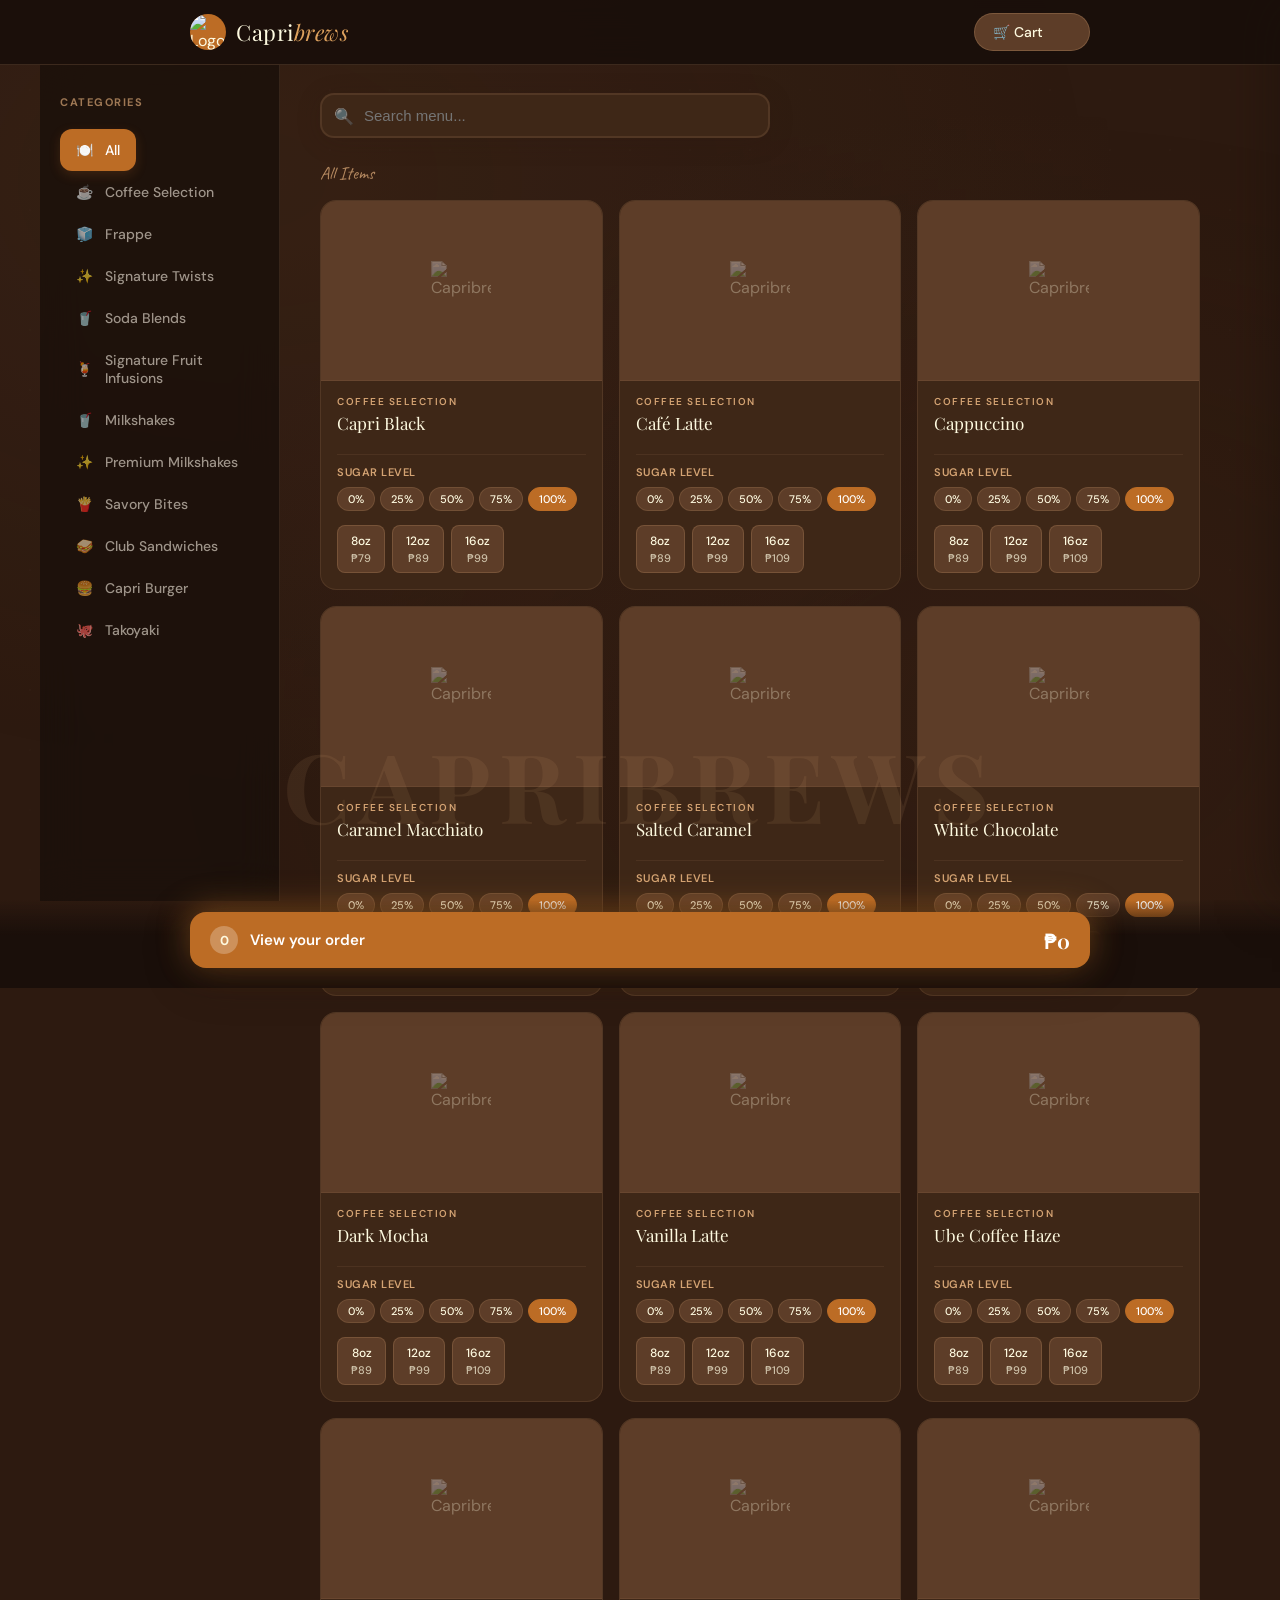
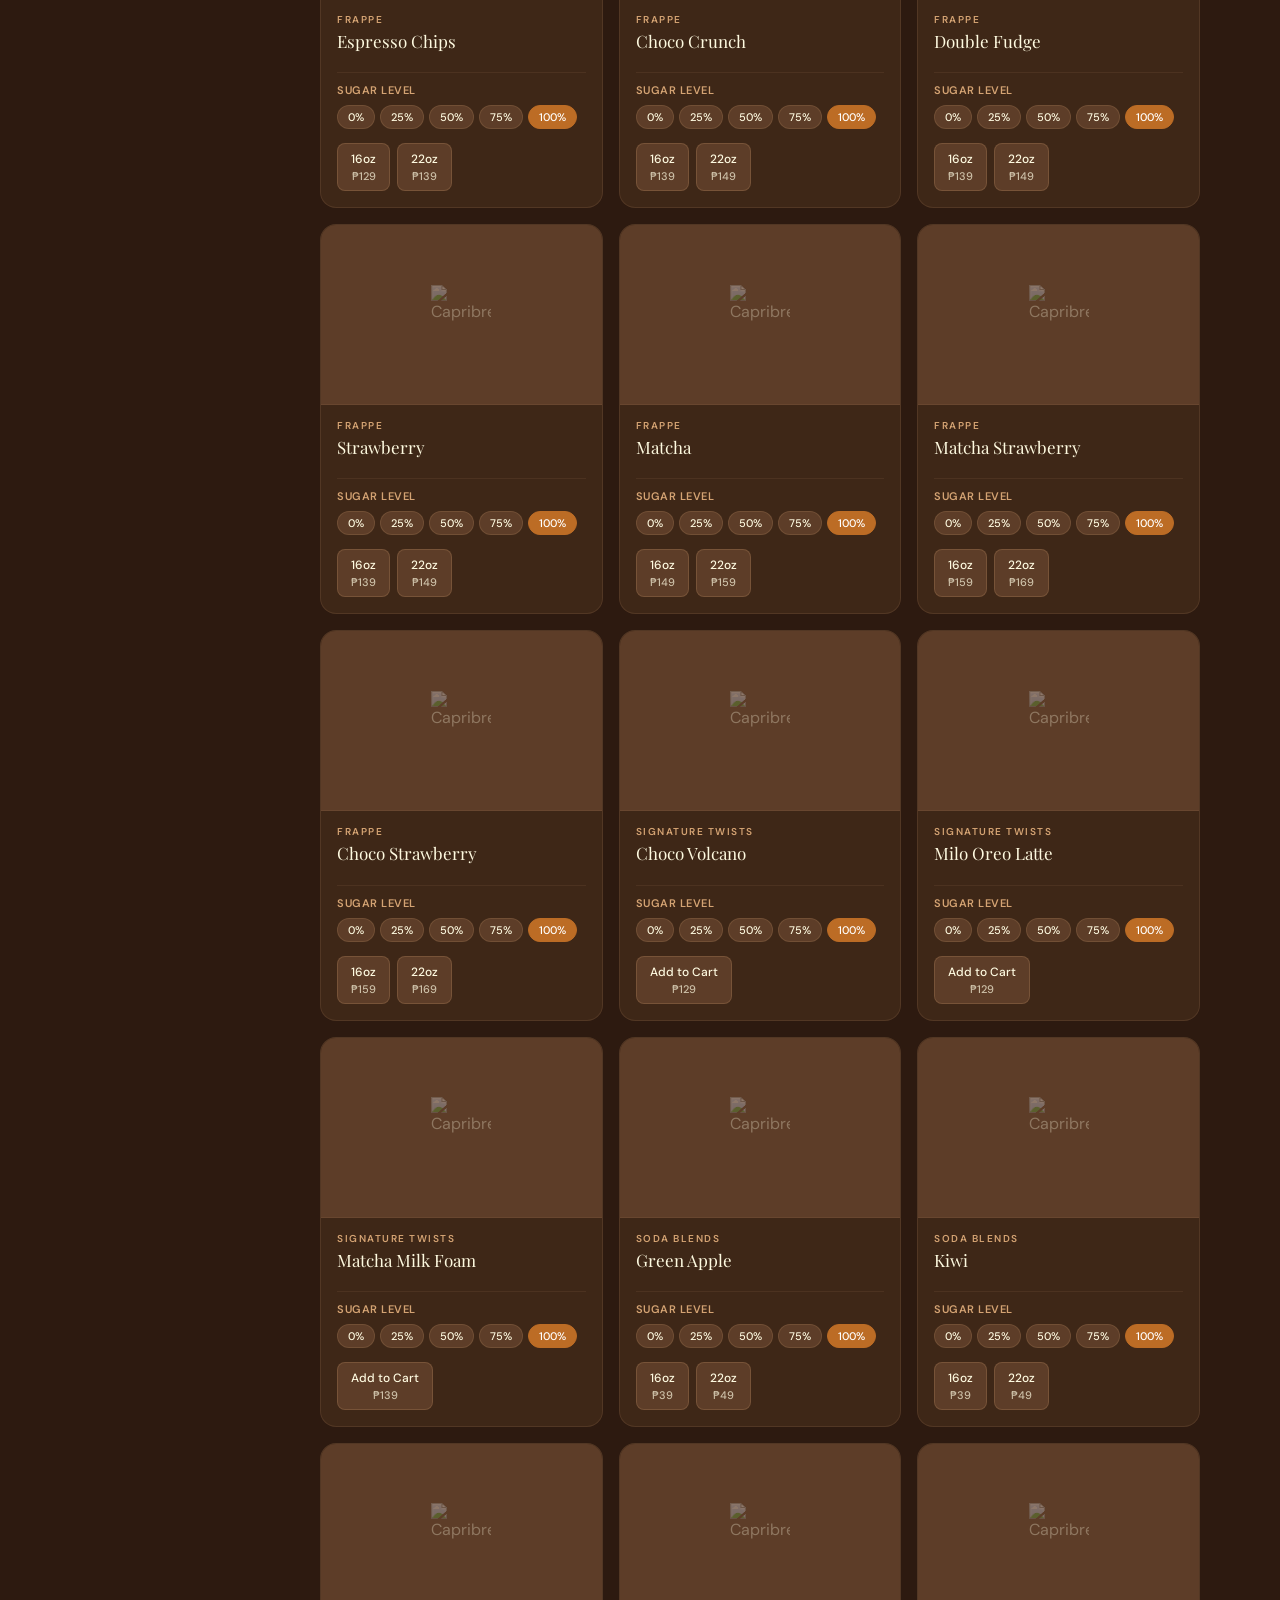
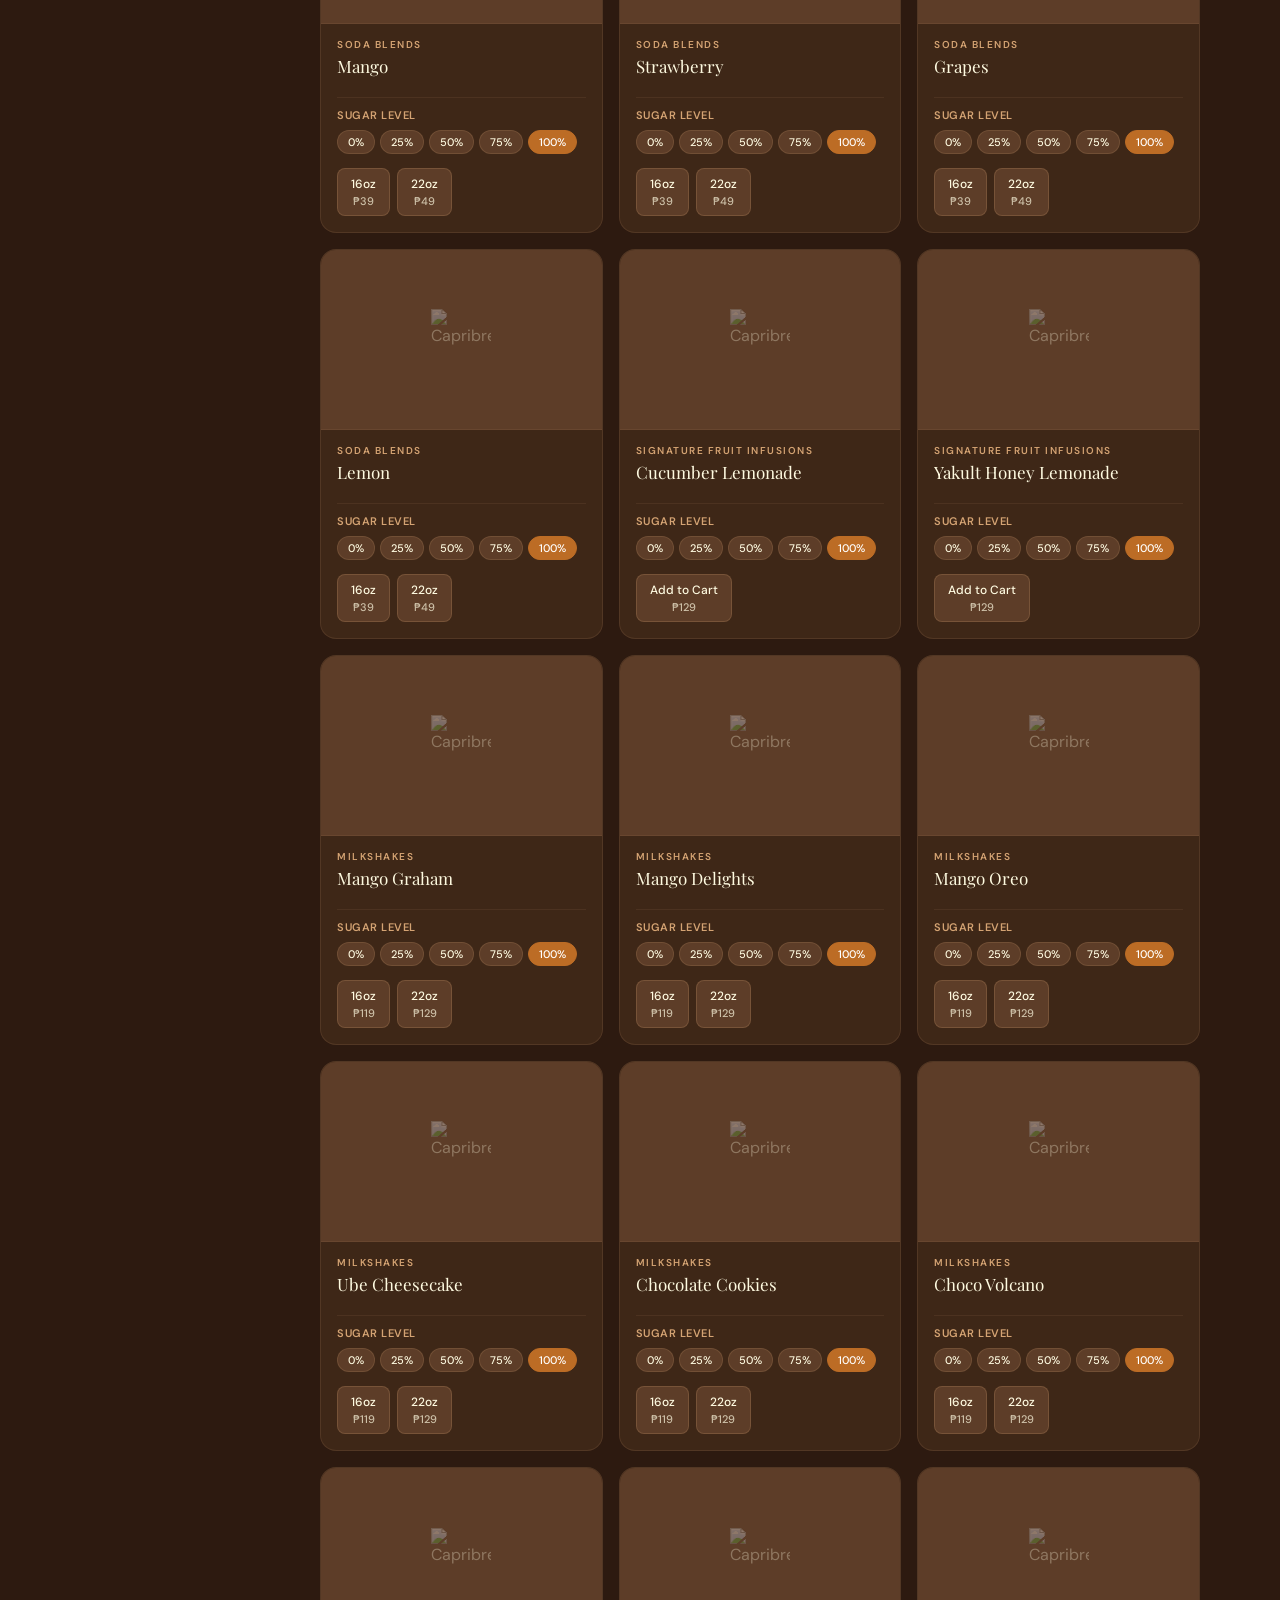
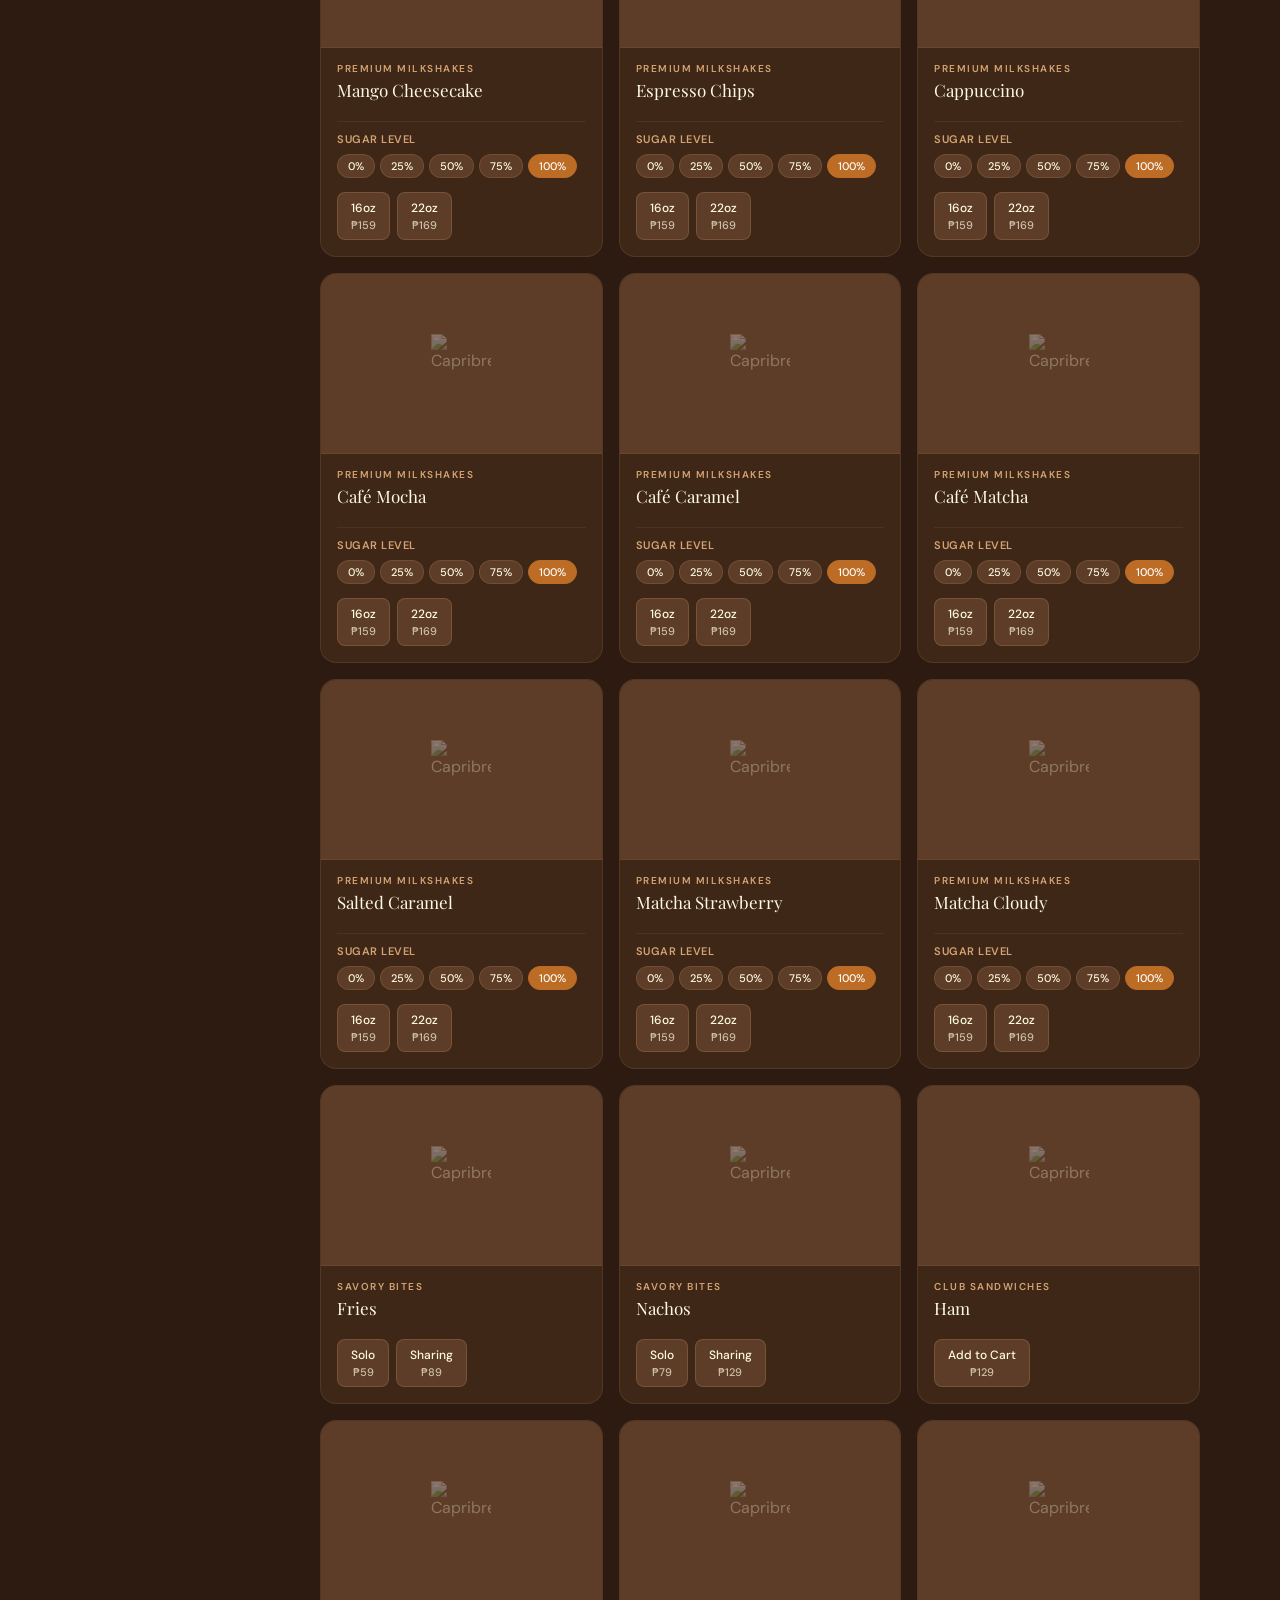
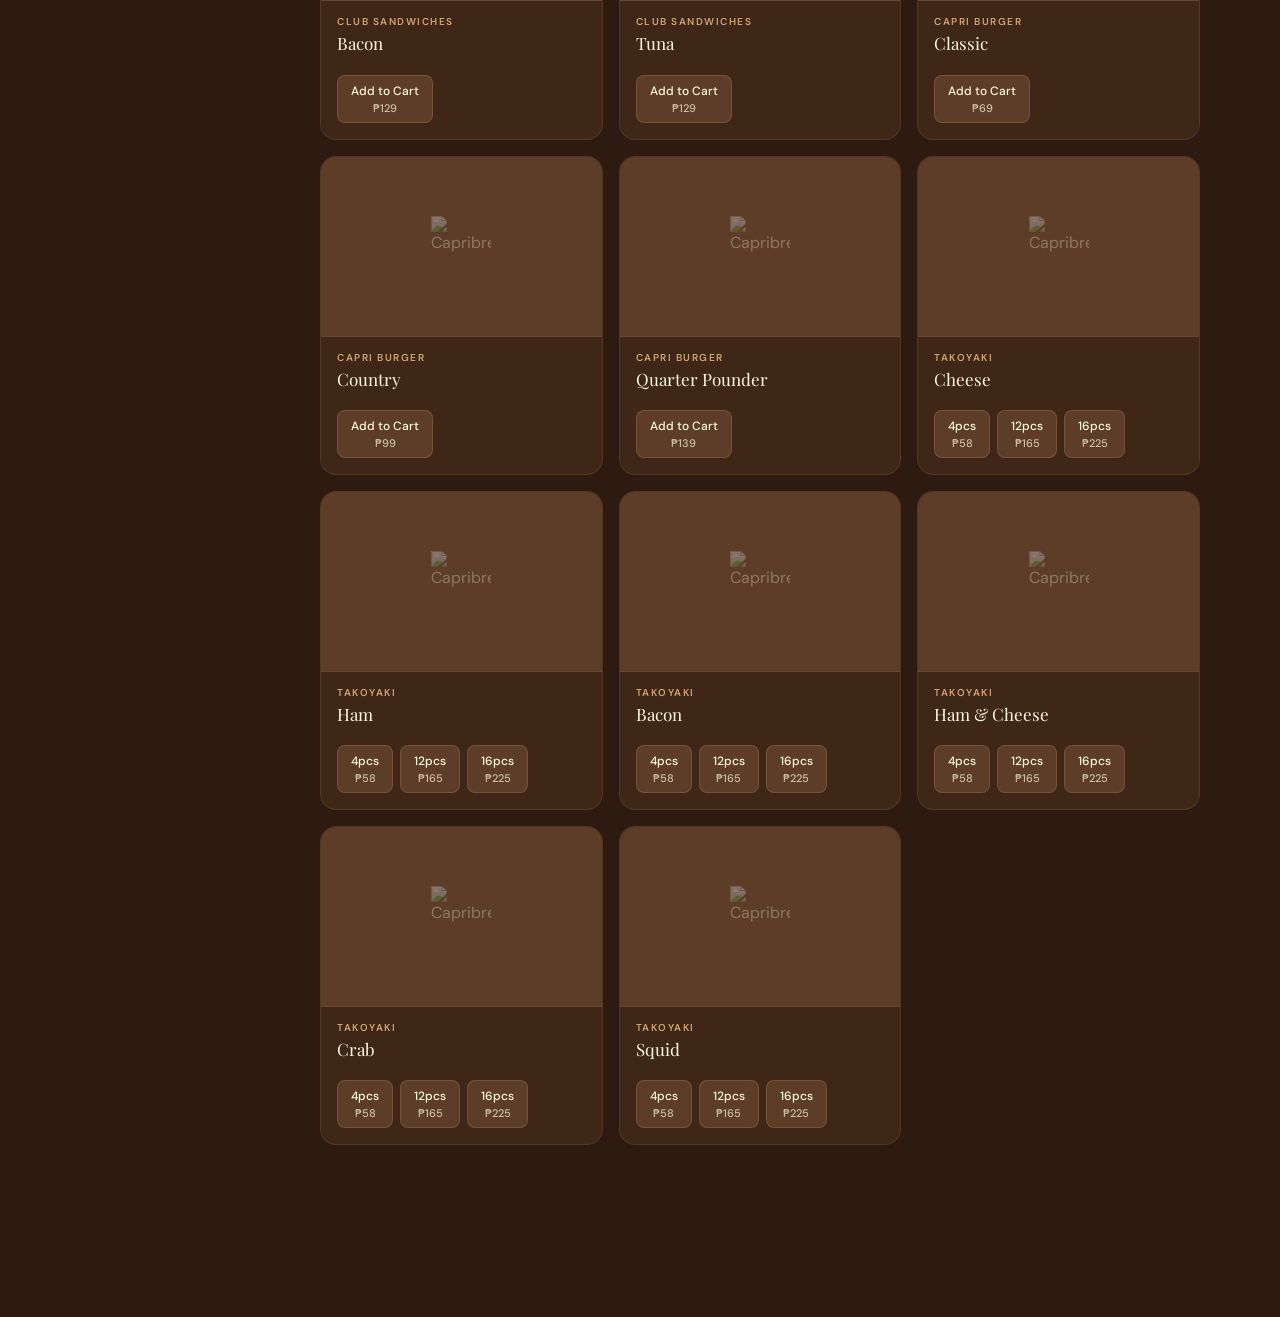
==== index.html @ da1a5a02 "Add files via upload" ====
<!DOCTYPE html>
<html lang="en">
<head>
<meta charset="UTF-8">
<meta name="viewport" content="width=device-width, initial-scale=1.0">
<title>Capribrews — Order Online</title>
<link rel="preconnect" href="https://fonts.googleapis.com">
<link rel="preconnect" href="https://fonts.gstatic.com" crossorigin>
<link href="https://fonts.googleapis.com/css2?family=Playfair+Display:ital,wght@0,700;1,400&family=DM+Sans:wght@300;400;500;600&family=Caveat:wght@600&display=swap" rel="stylesheet">
<style>
  :root {
    --espresso: #2d1a10; /* Lighter than original #1a0f0a */
    --dark-roast: #3e2717; /* Lighter than original #2d1a10 */
    --medium-roast: #5d3d28; /* Lighter than original #4a2c1a */
    --caramel: #a67b5b; /* Lighter than original #8b5e3c */
    --latte: #d4a373; /* Lighter than original #c4956a */
    --cream: #fefae0; /* Lighter than original #f5ede0 */
    --milk-foam: #fffdf5;
    --warm-white: #fffcf9;
    --accent: #bc6c25;
    --accent-light: #dda15e;
    --green: #606c38;
    --red: #bc4749;
    --shadow: 0 4px 24px rgba(45,26,16,0.2);
    --shadow-lg: 0 8px 48px rgba(45,26,16,0.3);
    --radius: 16px;
    --radius-sm: 8px;
  }

  * { margin: 0; padding: 0; box-sizing: border-box; }

  body {
    font-family: 'DM Sans', sans-serif;
    background: var(--espresso);
    color: var(--cream);
    min-height: 100vh;
    overflow-x: hidden;
  }

  /* ── Background texture ── */
  body::before {
    content: '';
    position: fixed;
    inset: 0;
    background:
      radial-gradient(ellipse at 20% 20%, rgba(139,94,60,0.12) 0%, transparent 60%),
      radial-gradient(ellipse at 80% 80%, rgba(74,44,26,0.2) 0%, transparent 60%),
      url('https://raw.githubusercontent.com/Dative04/CAPRIBREWS-MENU/main/logo.png') center/60% no-repeat,
      url("data:image/svg+xml,%3Csvg width='60' height='60' viewBox='0 0 60 60' xmlns='http://www.w3.org/2000/svg'%3E%3Cg fill='none' fill-rule='evenodd'%3E%3Cg fill='%23ffffff' fill-opacity='0.015'%3E%3Ccircle cx='30' cy='30' r='1'/%3E%3C/g%3E%3C/g%3E%3C/svg%3E");
    opacity: 0.8;
    pointer-events: none;
    z-index: 0;
  }

  body::after {
    content: 'CAPRIBREWS';
    position: fixed;
    top: 80%;
    left: 50%;
    transform: translateX(-50%);
    font-family: 'Playfair Display', serif;
    font-size: 6rem;
    font-weight: 700;
    color: var(--latte);
    opacity: 0.1;
    letter-spacing: 0.5rem;
    pointer-events: none;
    z-index: 0;
    white-space: nowrap;
  }

  /* Responsive Backdrop for Mobile */
  @media (max-width: 600px) {
    body::before {
      background-size: 100% auto, 60px 60px; /* Make logo smaller on mobile */
      background-position: center 30%, center;
    }
    body::after {
      font-size: 3rem;
      top: 90%;
    }
  }

  /* ── Header ── */
  .site-header {
    position: sticky;
    top: 0;
    z-index: 100;
    background: rgba(26,15,10,0.92);
    backdrop-filter: blur(20px);
    border-bottom: 1px solid rgba(196,149,106,0.2);
    padding: 0 20px;
  }

  .header-inner {
    max-width: 900px;
    margin: 0 auto;
    height: 64px;
    display: flex;
    align-items: center;
    justify-content: space-between;
  }

  .logo {
    display: flex;
    align-items: center;
    gap: 10px;
  }

  .logo-img {
     width: 36px;
     height: 36px;
     object-fit: contain;
     flex-shrink: 0;
     background: var(--accent); /* Fallback */
     border-radius: 50%;
   }

  .logo-text {
    font-family: 'Playfair Display', serif;
    font-size: 22px;
    color: var(--cream);
    letter-spacing: 0.5px;
  }

  .logo-text span {
    font-style: italic;
    color: var(--accent-light);
  }

  .header-cart-btn {
    position: relative;
    z-index: 110;
    background: var(--medium-roast);
    border: 1px solid rgba(196,149,106,0.3);
    color: var(--cream);
    border-radius: 24px;
    padding: 8px 18px;
    font-family: 'DM Sans', sans-serif;
    font-size: 14px;
    font-weight: 500;
    cursor: pointer;
    display: flex;
    align-items: center;
    gap: 8px;
    transition: all 0.2s;
    user-select: none;
    pointer-events: auto;
  }

  .header-cart-btn:hover { background: var(--caramel); }

  .cart-badge {
    background: var(--accent);
    color: white;
    font-size: 11px;
    font-weight: 700;
    width: 20px;
    height: 20px;
    border-radius: 50%;
    display: flex;
    align-items: center;
    justify-content: center;
    opacity: 0;
    transform: scale(0);
    transition: all 0.2s cubic-bezier(0.34, 1.56, 0.64, 1);
  }

  .cart-badge.visible { opacity: 1; transform: scale(1); }

  /* ── Custom Scrollbar ── */
  ::-webkit-scrollbar {
    width: 6px;
    height: 6px;
  }
  ::-webkit-scrollbar-track {
    background: transparent;
  }
  ::-webkit-scrollbar-thumb {
    background: var(--medium-roast);
    border-radius: 10px;
  }
  ::-webkit-scrollbar-thumb:hover {
    background: var(--caramel);
  }
  /* For Firefox */
  * {
    scrollbar-width: thin;
    scrollbar-color: var(--medium-roast) transparent;
  }

  /* Hide default scrollbars in PC mode for specific elements */
  @media (min-width: 851px) {
    .sidebar, .drawer-items, .modal-box {
      scrollbar-width: none; /* Firefox */
      -ms-overflow-style: none; /* IE/Edge */
    }
    .sidebar::-webkit-scrollbar, 
    .drawer-items::-webkit-scrollbar, 
    .modal-box::-webkit-scrollbar {
      display: none; /* Chrome/Safari/Webkit */
    }
  }

  /* ── Sidebar & Layout ── */
  .layout-wrapper {
    display: flex;
    max-width: 1200px;
    margin: 0 auto;
    position: relative;
  }

  .sidebar-overlay {
    position: fixed;
    inset: 0;
    background: rgba(26,15,10,0.4);
    backdrop-filter: none; /* Removed blur to prevent whole screen blurring */
    z-index: 240;
    opacity: 0;
    visibility: hidden;
    transition: all 0.3s ease;
    pointer-events: none; /* Default to no interaction */
  }

  .sidebar-overlay.open {
    opacity: 1;
    visibility: visible;
    pointer-events: auto; /* Allow clicking to close when open */
  }

  .sidebar {
    width: 240px;
    position: sticky;
    top: 64px;
    height: calc(100vh - 64px);
    background: rgba(26,15,10,0.8);
    backdrop-filter: blur(20px);
    border-right: 1px solid rgba(196,149,106,0.15);
    padding: 30px 20px;
    display: flex;
    flex-direction: column;
    gap: 8px;
    overflow-y: auto;
    flex-shrink: 0;
  }

  .sidebar::-webkit-scrollbar { display: none; } /* Hide sidebar scrollbar */
  .sidebar { -ms-overflow-style: none; scrollbar-width: none; }

  .sidebar-label {
    font-size: 11px;
    font-weight: 700;
    text-transform: uppercase;
    color: var(--latte);
    letter-spacing: 1.5px;
    margin-bottom: 12px;
    opacity: 0.7;
  }

  .sidebar-tab {
    background: transparent;
    border: none;
    color: rgba(245,237,224,0.6);
    border-radius: 12px;
    padding: 12px 16px;
    font-family: inherit;
    font-size: 14px;
    font-weight: 500;
    cursor: pointer;
    text-align: left;
    transition: all 0.2s;
    display: flex;
    align-items: center;
    gap: 12px;
  }

  .sidebar-tab:hover {
    background: rgba(196,149,106,0.1);
    color: var(--cream);
  }

  .sidebar-tab.active {
    background: var(--accent);
    color: white;
    box-shadow: 0 4px 12px rgba(188, 108, 37, 0.2);
  }

  .main-content {
    flex: 1;
    padding: 28px 40px 140px;
    min-width: 0;
  }

  /* ── Search Bar ── */
  .search-section {
    margin-bottom: 24px;
    width: 100%;
    max-width: 450px;
    position: relative;
  }

  .search-container {
    position: relative;
    width: 100%;
    display: flex;
    align-items: center;
  }

  .search-input {
    width: 100%;
    background: var(--dark-roast);
    border: 2px solid rgba(196,149,106,0.15);
    border-radius: 14px;
    padding: 12px 16px 12px 42px;
    color: var(--cream);
    font-size: 15px;
    outline: none;
    transition: all 0.3s cubic-bezier(0.4, 0, 0.2, 1);
    box-shadow: var(--shadow);
  }

  .search-input:focus {
    border-color: var(--accent);
    background: var(--medium-roast);
    box-shadow: 0 0 0 4px rgba(188, 108, 37, 0.1), var(--shadow-lg);
    transform: translateY(-1px);
  }

  .search-icon {
    position: absolute;
    left: 14px;
    top: 50%;
    transform: translateY(-50%);
    font-size: 16px;
    opacity: 0.6;
    color: var(--latte);
    transition: all 0.3s;
  }

  .search-input:focus + .search-icon {
    color: var(--accent);
    opacity: 1;
  }

  /* Mobile Adjustments for Sidebar */
  @media (max-width: 850px) {
    .sidebar {
      position: fixed;
      left: -240px;
      z-index: 250;
      transition: left 0.3s ease;
      background: var(--dark-roast);
    }
    .sidebar.open {
      left: 0;
    }
    .main-content {
      padding: 20px;
    }
    .mobile-menu-toggle {
      display: flex !important;
    }
    .layout-wrapper {
        display: block;
    }
  }

  .mobile-menu-toggle {
    display: none;
    align-items: center;
    gap: 8px;
    background: var(--accent);
    border: none;
    color: white;
    padding: 6px 12px;
    border-radius: 20px;
    font-size: 12px;
    font-weight: 600;
    cursor: pointer;
    margin-bottom: 16px;
  }

  /* Hide old category bar */
  .category-bar { display: none !important; }

  .section-label {
    font-family: 'Caveat', cursive;
    font-size: 18px;
    color: var(--latte);
    margin-bottom: 16px;
    opacity: 0.8;
  }

  /* ── Menu grid ── */
  .menu-grid {
    display: grid;
    grid-template-columns: repeat(auto-fill, minmax(260px, 1fr));
    gap: 16px;
    margin-bottom: 32px;
  }

  .menu-card {
    background: var(--dark-roast);
    border: 1px solid rgba(196,149,106,0.15);
    border-radius: var(--radius);
    overflow: hidden;
    transition: transform 0.2s, box-shadow 0.2s, border-color 0.2s;
    animation: fadeUp 0.4s ease both;
    display: flex;
    flex-direction: column;
  }

  .item-image-container {
    width: 100%;
    height: 180px;
    overflow: hidden;
    background-color: var(--medium-roast);
    position: relative;
    display: flex;
    align-items: center;
    justify-content: center;
    border-bottom: 1px solid rgba(196,149,106,0.1);
  }

  .item-image-container img {
    width: 100%;
    height: 100%;
    object-fit: cover;
    transition: transform 0.3s ease;
  }

  .item-image-container .placeholder-logo {
    width: 60px;
    height: 60px;
    object-fit: contain;
    opacity: 0.3;
  }

  .menu-card:hover {
    transform: translateY(-4px);
    box-shadow: var(--shadow-lg);
    border-color: rgba(196,149,106,0.3);
  }

  .menu-card:hover .item-image-container img {
    transform: scale(1.05);
  }

  @keyframes fadeUp {
    from { opacity: 0; transform: translateY(16px); }
    to { opacity: 1; transform: translateY(0); }
  }

  .card-img {
    width: 100%;
    height: 100%;
    object-fit: cover;
    display: block;
    transition: transform 0.3s ease;
  }

  .card-body {
    padding: 14px 16px 16px;
    flex: 1;
    display: flex;
    flex-direction: column;
  }

  .card-cat {
    font-size: 10px;
    font-weight: 600;
    letter-spacing: 1.5px;
    text-transform: uppercase;
    color: var(--latte);
    margin-bottom: 4px;
  }

  .card-name {
    font-family: 'Playfair Display', serif;
    font-size: 17px;
    color: var(--cream);
    margin-bottom: 6px;
    line-height: 1.3;
  }

  .card-desc {
    font-size: 13px;
    color: rgba(245,237,224,0.55);
    line-height: 1.5;
    margin-bottom: 14px;
    flex: 1;
  }

  /* ── Sugar Selector ── */
  .sugar-selector {
    margin-bottom: 14px;
    padding-top: 10px;
    border-top: 1px solid rgba(196,149,106,0.1);
  }

  .sugar-label {
    font-size: 11px;
    font-weight: 600;
    color: var(--latte);
    text-transform: uppercase;
    margin-bottom: 8px;
    letter-spacing: 0.5px;
  }

  .sugar-options {
    display: flex;
    gap: 5px;
    flex-wrap: wrap;
  }

  .sugar-pill {
    background: var(--medium-roast);
    border: 1px solid rgba(196,149,106,0.2);
    color: var(--cream);
    border-radius: 15px;
    padding: 4px 10px;
    font-size: 11px;
    font-weight: 500;
    cursor: pointer;
    transition: all 0.2s;
    user-select: none;
  }

  .sugar-pill:hover {
    border-color: var(--accent);
  }

  .sugar-pill.active {
    background: var(--accent);
    border-color: var(--accent);
    color: white;
  }

  /* Size buttons */
  .size-btns {
    display: flex;
    flex-wrap: wrap;
    gap: 7px;
  }

  .size-btn {
    position: relative;
    z-index: 2;
    background: var(--medium-roast);
    border: 1px solid rgba(196,149,106,0.25);
    color: var(--cream);
    border-radius: 8px;
    padding: 7px 13px;
    font-family: 'DM Sans', sans-serif;
    font-size: 12px;
    font-weight: 500;
    cursor: pointer;
    transition: all 0.15s;
    white-space: nowrap;
    user-select: none;
    pointer-events: auto;
  }

  .size-btn:hover {
    background: var(--accent);
    border-color: var(--accent);
    transform: scale(1.04);
  }

  .size-btn.added {
    background: var(--green);
    border-color: var(--green);
  }

  .size-price {
    display: block;
    font-size: 11px;
    opacity: 0.7;
    margin-top: 2px;
  }

  /* ── Sticky bottom bar ── */
  .sticky-bar {
    position: fixed;
    bottom: 0;
    left: 0;
    right: 0;
    z-index: 200;
    padding: 12px 20px 20px;
    background: linear-gradient(to top, rgba(26,15,10,1) 60%, transparent);
    pointer-events: none;
    transform: translateY(100%);
    transition: transform 0.35s cubic-bezier(0.34, 1.56, 0.64, 1);
  }

  .sticky-bar.visible { transform: translateY(0); }

  .sticky-bar-inner {
    max-width: 900px;
    margin: 0 auto;
    background: var(--accent);
    border-radius: 16px;
    padding: 14px 20px;
    display: flex;
    align-items: center;
    justify-content: space-between;
    box-shadow: 0 -4px 32px rgba(212,130,42,0.4), var(--shadow-lg);
    cursor: pointer;
    transition: background 0.2s;
    pointer-events: auto;
    user-select: none;
  }

  .sticky-bar-inner:hover { background: var(--accent-light); }

  .sticky-left { display: flex; align-items: center; gap: 12px; }

  .sticky-count {
    background: rgba(255,255,255,0.25);
    width: 28px;
    height: 28px;
    border-radius: 50%;
    display: flex;
    align-items: center;
    justify-content: center;
    font-weight: 700;
    font-size: 13px;
  }

  .sticky-label { font-weight: 600; font-size: 15px; color: white; }

  .sticky-total {
    font-family: 'Playfair Display', serif;
    font-size: 20px;
    color: white;
    font-weight: 700;
  }

  /* ── Cart drawer ── */
  .drawer-overlay {
    position: fixed;
    top: 0;
    left: 0;
    right: 0;
    bottom: 0;
    background: rgba(26,15,10,0.7);
    backdrop-filter: blur(4px);
    z-index: 300;
    opacity: 0;
    visibility: hidden;
    pointer-events: none;
    transition: all 0.3s;
  }

  .drawer-overlay.open { 
    opacity: 1; 
    visibility: visible; 
    pointer-events: auto; 
  }

  .cart-drawer {
    position: fixed;
    right: 0;
    top: 0;
    bottom: 0;
    width: min(420px, 100vw);
    background: var(--dark-roast);
    z-index: 1000;
    transform: translateX(100%);
    transition: transform 0.35s cubic-bezier(0.4, 0, 0.2, 1);
    display: flex;
    flex-direction: column;
    box-shadow: -8px 0 48px rgba(26,15,10,0.5);
    height: 100vh;
    height: 100dvh;
    pointer-events: auto;
  }

  .cart-drawer.open { transform: translateX(0); }

  .drawer-header {
    padding: 20px 24px 16px;
    border-bottom: 1px solid rgba(196,149,106,0.2);
    display: flex;
    align-items: center;
    justify-content: space-between;
    flex-shrink: 0;
    background: var(--dark-roast);
    position: relative;
    z-index: 10;
  }

  .drawer-title {
    font-family: 'Playfair Display', serif;
    font-size: 22px;
    color: var(--cream);
  }

  .drawer-close {
    background: var(--medium-roast);
    border: none;
    color: var(--cream);
    width: 36px;
    height: 36px;
    border-radius: 50%;
    cursor: pointer;
    font-size: 20px;
    display: flex;
    align-items: center;
    justify-content: center;
    transition: background 0.2s;
    z-index: 11;
  }

  .drawer-close:hover { background: var(--caramel); }

  .drawer-items {
    flex: 1;
    overflow-y: auto;
    padding: 16px 24px;
    scrollbar-width: thin;
    scrollbar-color: var(--medium-roast) transparent;
    -webkit-overflow-scrolling: touch;
    min-height: 0;
    background: var(--dark-roast);
    position: relative;
    z-index: 1;
  }

  .cart-item-row {
    display: flex;
    align-items: center;
    gap: 12px;
    padding: 12px 0;
    border-bottom: 1px solid rgba(196,149,106,0.1);
    animation: slideIn 0.2s ease;
    position: relative;
    z-index: 2;
  }

  @keyframes slideIn {
    from { opacity: 0; transform: translateX(12px); }
    to { opacity: 1; transform: translateX(0); }
  }

  .cart-item-emoji {
    width: 40px;
    height: 40px;
    background: var(--medium-roast);
    border-radius: 10px;
    display: flex;
    align-items: center;
    justify-content: center;
    font-size: 18px;
    flex-shrink: 0;
  }

  .cart-item-info { flex: 1; min-width: 0; }

  .cart-item-name {
    font-weight: 500;
    font-size: 14px;
    color: var(--cream);
    white-space: nowrap;
    overflow: hidden;
    text-overflow: ellipsis;
  }

  .cart-item-size { font-size: 12px; color: var(--latte); margin-top: 2px; }

  .cart-item-price {
    font-family: 'Playfair Display', serif;
    font-size: 16px;
    color: var(--accent-light);
    flex-shrink: 0;
    margin-right: 10px;
  }

  /* Quantity controls */
  .qty-controls {
    display: flex;
    align-items: center;
    gap: 8px;
    background: var(--medium-roast);
    padding: 4px;
    border-radius: 8px;
    border: 1px solid rgba(196,149,106,0.2);
    position: relative;
    z-index: 3;
  }

  .qty-btn {
    width: 32px;
    height: 32px;
    border-radius: 8px;
    border: none;
    background: var(--dark-roast);
    color: var(--cream);
    display: flex;
    align-items: center;
    justify-content: center;
    font-size: 20px;
    font-weight: 700;
    cursor: pointer;
    transition: all 0.2s;
    -webkit-tap-highlight-color: transparent;
    position: relative;
    z-index: 10;
    user-select: none;
    pointer-events: auto;
  }

  .qty-btn:hover { background: var(--caramel); }
  .qty-btn:active { transform: scale(0.9); }

  .qty-num {
    font-size: 14px;
    font-weight: 600;
    min-width: 20px;
    text-align: center;
    color: var(--cream);
  }

  .cart-remove {
    background: none;
    border: none;
    color: rgba(245,237,224,0.3);
    cursor: pointer;
    font-size: 24px;
    padding: 10px;
    transition: all 0.2s;
    flex-shrink: 0;
    -webkit-tap-highlight-color: transparent;
    position: relative;
    z-index: 10;
    user-select: none;
    pointer-events: auto;
  }

  .cart-remove:hover { color: #ff6b6b; transform: scale(1.1); }

  .empty-cart {
    text-align: center;
    padding: 60px 20px;
    color: rgba(245,237,224,0.3);
  }

  .empty-cart-icon { font-size: 48px; margin-bottom: 12px; }

  /* Ensure footer doesn't overlap on small screens */
  .drawer-footer {
    padding: 16px 24px 24px;
    border-top: 1px solid rgba(196,149,106,0.2);
    flex-shrink: 0;
    background: var(--dark-roast);
    position: relative;
    z-index: 20;
  }

  .total-row {
    display: flex;
    justify-content: space-between;
    align-items: baseline;
    margin-bottom: 16px;
  }

  .total-label {
    font-size: 13px;
    color: var(--latte);
    text-transform: uppercase;
    letter-spacing: 1px;
  }

  .total-amount {
    font-family: 'Playfair Display', serif;
    font-size: 28px;
    color: var(--cream);
  }

  .order-type-toggle {
    display: grid;
    grid-template-columns: 1fr 1fr;
    gap: 8px;
    margin-bottom: 14px;
  }

  .type-btn {
    background: var(--medium-roast);
    border: 2px solid rgba(196,149,106,0.1);
    color: rgba(245,237,224,0.6);
    border-radius: 10px;
    padding: 14px 10px;
    font-family: 'DM Sans', sans-serif;
    font-size: 13px;
    font-weight: 600;
    cursor: pointer;
    text-align: center;
    transition: all 0.2s;
    -webkit-tap-highlight-color: transparent;
    position: relative;
    z-index: 30;
    user-select: none;
    pointer-events: auto;
  }

  .type-btn:hover {
    background: var(--caramel);
    color: var(--cream);
  }

  .type-btn:active { transform: scale(0.96); }

  .type-btn.active {
    border-color: var(--accent);
    color: var(--cream);
    background: rgba(212,130,42,0.25);
    box-shadow: 0 4px 12px rgba(212,130,42,0.2);
  }

  .form-field {
    margin-bottom: 10px;
  }

  .form-field label {
    display: block;
    font-size: 11px;
    font-weight: 600;
    letter-spacing: 1px;
    text-transform: uppercase;
    color: var(--latte);
    margin-bottom: 6px;
  }

  .form-field input, .form-field textarea {
    width: 100%;
    background: var(--medium-roast);
    border: 1px solid rgba(196,149,106,0.2);
    border-radius: 10px;
    padding: 10px 14px;
    color: var(--cream);
    font-family: 'DM Sans', sans-serif;
    font-size: 14px;
    outline: none;
    transition: border-color 0.2s;
    resize: none;
  }

  .form-field input::placeholder, .form-field textarea::placeholder { color: rgba(245,237,224,0.3); }
  .form-field input:focus, .form-field textarea:focus { border-color: var(--accent); }

  .field-error {
    font-size: 12px;
    color: #e06060;
    margin-top: 4px;
    display: none;
  }

  .field-error.visible { display: block; }

  .delivery-fields { display: none; }
  .delivery-fields.visible { display: block; }

  .confirm-btn {
    width: 100%;
    background: var(--accent);
    border: none;
    color: white;
    border-radius: 12px;
    padding: 16px;
    font-family: 'DM Sans', sans-serif;
    font-size: 16px;
    font-weight: 700;
    cursor: pointer;
    transition: all 0.2s;
    margin-top: 14px;
    letter-spacing: 0.5px;
    position: relative;
    z-index: 30;
    user-select: none;
    pointer-events: auto;
  }

  .confirm-btn:hover:not(:disabled) { background: var(--accent-light); transform: translateY(-1px); }
  .confirm-btn:disabled { opacity: 0.5; cursor: not-allowed; }

  /* ── Receipt Modal ── */
  .modal-overlay {
    position: fixed;
    inset: 0;
    background: rgba(26,15,10,0.85);
    backdrop-filter: blur(8px);
    z-index: 500;
    display: flex;
    align-items: center;
    justify-content: center;
    padding: 20px;
    opacity: 0;
    pointer-events: none;
    transition: opacity 0.3s;
  }

  .modal-overlay.open { opacity: 1; pointer-events: auto; }

  .modal-box {
    background: var(--dark-roast);
    border: 1px solid rgba(196,149,106,0.25);
    border-radius: 24px;
    width: 100%;
    max-width: 440px;
    max-height: 90vh;
    overflow-y: auto;
    transform: scale(0.92) translateY(20px);
    transition: transform 0.35s cubic-bezier(0.34, 1.56, 0.64, 1);
    scrollbar-width: thin;
    scrollbar-color: var(--medium-roast) transparent;
  }

  .modal-overlay.open .modal-box { transform: scale(1) translateY(0); }

  .modal-top {
    padding: 28px 28px 0;
    text-align: center;
  }

  .modal-icon {
    font-size: 48px;
    margin-bottom: 12px;
  }

  .modal-title {
    font-family: 'Playfair Display', serif;
    font-size: 26px;
    color: var(--cream);
    margin-bottom: 6px;
  }

  .modal-subtitle {
    font-size: 14px;
    color: rgba(245,237,224,0.5);
    margin-bottom: 20px;
    line-height: 1.5;
  }

  /* Receipt look */
  .receipt-paper {
    background: var(--medium-roast);
    margin: 0 28px;
    border-radius: 12px;
    padding: 20px;
    font-size: 13px;
    border: 1px solid rgba(196,149,106,0.2);
  }

  .receipt-header {
    text-align: center;
    border-bottom: 1px dashed rgba(196,149,106,0.3);
    padding-bottom: 12px;
    margin-bottom: 12px;
  }

  .receipt-shop-name {
    font-family: 'Playfair Display', serif;
    font-size: 18px;
    color: var(--accent-light);
  }

  .receipt-meta { font-size: 11px; color: var(--latte); margin-top: 4px; }

  .receipt-row {
    display: flex;
    justify-content: space-between;
    padding: 4px 0;
    color: var(--cream);
  }

  .receipt-row.muted { color: rgba(245,237,224,0.5); font-size: 12px; }

  .receipt-divider {
    border: none;
    border-top: 1px dashed rgba(196,149,106,0.3);
    margin: 10px 0;
  }

  .receipt-total-row {
    display: flex;
    justify-content: space-between;
    font-weight: 700;
    font-size: 16px;
    color: var(--cream);
    margin-top: 8px;
  }

  .receipt-total-row span:last-child {
    font-family: 'Playfair Display', serif;
    font-size: 20px;
    color: var(--accent-light);
  }

  .modal-actions {
    padding: 20px 28px 28px;
    display: flex;
    flex-direction: column;
    gap: 10px;
  }

  .modal-btn {
    width: 100%;
    border-radius: 12px;
    padding: 13px;
    font-family: 'DM Sans', sans-serif;
    font-size: 14px;
    font-weight: 600;
    cursor: pointer;
    transition: all 0.2s;
    border: none;
  }

  .modal-btn-primary {
    background: var(--accent);
    color: white;
  }

  .modal-btn-primary:hover { background: var(--accent-light); }

  .modal-btn-secondary {
    background: var(--medium-roast);
    color: var(--cream);
    border: 1px solid rgba(196,149,106,0.3);
  }

  .modal-btn-secondary:hover { background: var(--caramel); }

  .modal-btn-ghost {
    background: transparent;
    color: rgba(245,237,224,0.5);
    border: 1px solid rgba(196,149,106,0.15);
    font-size: 13px;
  }

  .modal-btn-ghost:hover { color: var(--cream); border-color: rgba(196,149,106,0.4); }

  /* ── Print styles ── */
  /* ── No results ── */
  .no-items {
    grid-column: 1/-1;
    text-align: center;
    padding: 60px 20px;
    color: rgba(245,237,224,0.3);
  }

  /* ── Mobile adjustments ── */
  @media (max-width: 600px) {
    .menu-grid { grid-template-columns: 1fr 1fr; gap: 10px; }
    .card-body { padding: 10px 12px 12px; }
    .card-name { font-size: 14px; }
  }
</style>
</head>
<body>

<header class="site-header">
  <div class="header-inner">
    <div class="logo">
      <img src="https://raw.githubusercontent.com/Dative04/CAPRIBREWS-MENU/main/logo.png" alt="Logo" class="logo-img">
      <div class="logo-text">Capri<span>brews</span></div>
    </div>
    
    <button class="header-cart-btn" onclick="openCart()">
      🛒 Cart
      <div class="cart-badge" id="header-badge">0</div>
    </button>
  </div>
</header>

<div class="sidebar-overlay" id="sidebar-overlay" onclick="toggleSidebar()"></div>

<div class="layout-wrapper">
  <aside class="sidebar" id="sidebar">
    <div class="sidebar-label">Categories</div>
    <nav class="sidebar-nav" id="sidebar-nav">
      <!-- Categories injected here -->
    </nav>
  </aside>

  <main class="main-content">
    <button class="mobile-menu-toggle" onclick="toggleSidebar()">
      <span>☰</span> Categories
    </button>

    <div class="search-section">
       <div class="search-container">
         <input type="text" id="menu-search" class="search-input" placeholder="Search menu..." oninput="handleSearch()">
         <span class="search-icon">🔍</span>
       </div>
     </div>
    
    <div class="section-label" id="section-label">All Items</div>
    <div class="menu-grid" id="menu-grid">
      <!-- Items injected here -->
    </div>
  </main>
</div>

<div class="category-bar" style="display: none !important;">
  <div class="category-tabs" id="category-tabs">
    <!-- Tabs will be injected here -->
  </div>
</div>

<main class="main-content" style="display: none !important;">
  <div class="section-label" id="section-label-old">All Items</div>
  
  <div class="menu-grid" id="menu-grid-old">
    <!-- Items will be injected here -->
  </div>
</main>

<!-- Sticky bottom bar (mobile/desktop quick view) -->
<div class="sticky-bar" id="sticky-bar">
  <div class="sticky-bar-inner" onclick="openCart()">
    <div class="sticky-left">
      <div class="sticky-count" id="sticky-count">0</div>
      <div class="sticky-label">View your order</div>
    </div>
    <div class="sticky-total" id="sticky-total">₱0</div>
  </div>
</div>

<!-- Cart Drawer -->
<div class="drawer-overlay" id="drawer-overlay" onclick="closeCart()"></div>
<div class="cart-drawer" id="cart-drawer">
  <div class="drawer-header">
    <h2 class="drawer-title">Your Order</h2>
    <button class="drawer-close" onclick="closeCart()">×</button>
  </div>
  
  <div class="drawer-items" id="drawer-items">
    <!-- Cart items injected here -->
  </div>
  
  <div class="drawer-footer">
    <div class="total-row">
      <span class="total-label">Subtotal</span>
      <span class="total-amount" id="drawer-total">₱0</span>
    </div>

    <!-- Order type -->
    <div class="order-type-toggle">
      <button class="type-btn active" id="btn-dinein" onclick="setOrderType('dine-in')">🍽️ Dine-In</button>
      <button class="type-btn" id="btn-delivery" onclick="setOrderType('delivery')">🛵 Delivery</button>
    </div>

    <!-- Name -->
    <div class="form-field">
      <label>Your Name</label>
      <input type="text" id="customer-name" placeholder="e.g. Maria Santos" maxlength="50">
      <div class="field-error" id="name-error">Please enter your name.</div>
    </div>

    <!-- Delivery fields -->
    <div class="delivery-fields" id="delivery-fields">
      <div class="form-field">
        <label>Delivery Address / Landmark</label>
        <input type="text" id="delivery-address" placeholder="e.g. Near Jollibee, Brgy. Uno">
      </div>
      <div class="form-field">
        <label>Contact Number</label>
        <input type="tel" id="contact-number" placeholder="09XX XXX XXXX" maxlength="13">
      </div>
    </div>

    <button class="confirm-btn" onclick="handleCheckout()">Confirm Order →</button>
  </div>
</div>

<!-- Receipt / Confirmation Modal -->
<!-- Confirmation Modal -->
<div class="modal-overlay" id="confirmation-modal">
  <div class="modal-box">
    <div class="modal-top">
      <div class="modal-icon">❓</div>
      <div class="modal-title">Confirm Your Order</div>
      <div class="modal-subtitle">Please review your order details before we finalize it.</div>
    </div>

    <div class="receipt-paper" id="confirmation-details"></div>

    <div class="modal-actions">
      <button class="modal-btn modal-btn-primary" id="confirm-final-btn">
        ✅ Yes, Place Order
      </button>
      <button class="modal-btn modal-btn-ghost" onclick="closeConfirmation()">
        ❌ Cancel
      </button>
    </div>
  </div>
</div>

<div class="modal-overlay" id="receipt-modal">
  <div class="modal-box">
    <div class="modal-top">
      <div class="modal-icon" id="modal-icon">🎉</div>
      <div class="modal-title" id="modal-title">Order Confirmed!</div>
      <div class="modal-subtitle" id="modal-subtitle">Here's your receipt.</div>
    </div>

    <div class="receipt-paper" id="receipt-paper"></div>

    <div class="modal-actions" id="modal-actions"></div>
  </div>
</div>

<script src="https://cdn.jsdelivr.net/npm/@supabase/supabase-js@2"></script>
<script src="supabase-config.js"></script>

<script>
document.addEventListener('DOMContentLoaded', () => {
// ── Data ──────────────────────────────────────────────────────────────────────
const initialMenuData = [
  // Coffee Selection (8oz / 12oz / 16oz)
  { name: "Capri Black", category: "Coffee Selection", prices: { "8oz": 79, "12oz": 89, "16oz": 99 }, available: true, sort_order: 1 },
  { name: "Café Latte", category: "Coffee Selection", prices: { "8oz": 89, "12oz": 99, "16oz": 109 }, available: true, sort_order: 2 },
  { name: "Cappuccino", category: "Coffee Selection", prices: { "8oz": 89, "12oz": 99, "16oz": 109 }, available: true, sort_order: 3 },
  { name: "Caramel Macchiato", category: "Coffee Selection", prices: { "8oz": 89, "12oz": 99, "16oz": 109 }, available: true, sort_order: 4 },
  { name: "Salted Caramel", category: "Coffee Selection", prices: { "8oz": 89, "12oz": 99, "16oz": 109 }, available: true, sort_order: 5 },
  { name: "White Chocolate", category: "Coffee Selection", prices: { "8oz": 89, "12oz": 99, "16oz": 109 }, available: true, sort_order: 6 },
  { name: "Dark Mocha", category: "Coffee Selection", prices: { "8oz": 89, "12oz": 99, "16oz": 109 }, available: true, sort_order: 7 },
  { name: "Vanilla Latte", category: "Coffee Selection", prices: { "8oz": 89, "12oz": 99, "16oz": 109 }, available: true, sort_order: 8 },
  { name: "Ube Coffee Haze", category: "Coffee Selection", prices: { "8oz": 89, "12oz": 99, "16oz": 109 }, available: true, sort_order: 9 },

  // Frappe (16oz / 22oz)
  { name: "Espresso Chips", category: "Frappe", prices: { "16oz": 129, "22oz": 139 }, available: true, sort_order: 10 },
  { name: "Choco Crunch", category: "Frappe", prices: { "16oz": 139, "22oz": 149 }, available: true, sort_order: 11 },
  { name: "Double Fudge", category: "Frappe", prices: { "16oz": 139, "22oz": 149 }, available: true, sort_order: 12 },
  { name: "Strawberry", category: "Frappe", prices: { "16oz": 139, "22oz": 149 }, available: true, sort_order: 13 },
  { name: "Matcha", category: "Frappe", prices: { "16oz": 149, "22oz": 159 }, available: true, sort_order: 14 },
  { name: "Matcha Strawberry", category: "Frappe", prices: { "16oz": 159, "22oz": 169 }, available: true, sort_order: 15 },
  { name: "Choco Strawberry", category: "Frappe", prices: { "16oz": 159, "22oz": 169 }, available: true, sort_order: 16 },

  // Signature Twists (Single price)
  { name: "Choco Volcano", category: "Signature Twists", price: 129, available: true, sort_order: 17 },
  { name: "Milo Oreo Latte", category: "Signature Twists", price: 129, available: true, sort_order: 18 },
  { name: "Matcha Milk Foam", category: "Signature Twists", price: 139, available: true, sort_order: 19 },

  // Soda Blends (16oz / 22oz)
  { name: "Green Apple", category: "Soda Blends", prices: { "16oz": 39, "22oz": 49 }, available: true, sort_order: 20 },
  { name: "Kiwi", category: "Soda Blends", prices: { "16oz": 39, "22oz": 49 }, available: true, sort_order: 21 },
  { name: "Mango", category: "Soda Blends", prices: { "16oz": 39, "22oz": 49 }, available: true, sort_order: 22 },
  { name: "Strawberry", category: "Soda Blends", prices: { "16oz": 39, "22oz": 49 }, available: true, sort_order: 23 },
  { name: "Grapes", category: "Soda Blends", prices: { "16oz": 39, "22oz": 49 }, available: true, sort_order: 24 },
  { name: "Lemon", category: "Soda Blends", prices: { "16oz": 39, "22oz": 49 }, available: true, sort_order: 25 },

  // Signature Fruit Infusions (Single price)
  { name: "Cucumber Lemonade", category: "Signature Fruit Infusions", price: 129, available: true, sort_order: 26 },
  { name: "Yakult Honey Lemonade", category: "Signature Fruit Infusions", price: 129, available: true, sort_order: 27 },

  // Milkshakes (16oz / 22oz)
  { name: "Mango Graham", category: "Milkshakes", prices: { "16oz": 119, "22oz": 129 }, available: true, sort_order: 28 },
  { name: "Mango Delights", category: "Milkshakes", prices: { "16oz": 119, "22oz": 129 }, available: true, sort_order: 29 },
  { name: "Mango Oreo", category: "Milkshakes", prices: { "16oz": 119, "22oz": 129 }, available: true, sort_order: 30 },
  { name: "Ube Cheesecake", category: "Milkshakes", prices: { "16oz": 119, "22oz": 129 }, available: true, sort_order: 31 },
  { name: "Chocolate Cookies", category: "Milkshakes", prices: { "16oz": 119, "22oz": 129 }, available: true, sort_order: 32 },
  { name: "Choco Volcano", category: "Milkshakes", prices: { "16oz": 119, "22oz": 129 }, available: true, sort_order: 33 },

  // Premium Milkshakes (16oz / 22oz)
  { name: "Mango Cheesecake", category: "Premium Milkshakes", prices: { "16oz": 159, "22oz": 169 }, available: true, sort_order: 34 },
  { name: "Espresso Chips", category: "Premium Milkshakes", prices: { "16oz": 159, "22oz": 169 }, available: true, sort_order: 35 },
  { name: "Cappuccino", category: "Premium Milkshakes", prices: { "16oz": 159, "22oz": 169 }, available: true, sort_order: 36 },
  { name: "Café Mocha", category: "Premium Milkshakes", prices: { "16oz": 159, "22oz": 169 }, available: true, sort_order: 37 },
  { name: "Café Caramel", category: "Premium Milkshakes", prices: { "16oz": 159, "22oz": 169 }, available: true, sort_order: 38 },
  { name: "Café Matcha", category: "Premium Milkshakes", prices: { "16oz": 159, "22oz": 169 }, available: true, sort_order: 39 },
  { name: "Salted Caramel", category: "Premium Milkshakes", prices: { "16oz": 159, "22oz": 169 }, available: true, sort_order: 40 },
  { name: "Matcha Strawberry", category: "Premium Milkshakes", prices: { "16oz": 159, "22oz": 169 }, available: true, sort_order: 41 },
  { name: "Matcha Cloudy", category: "Premium Milkshakes", prices: { "16oz": 159, "22oz": 169 }, available: true, sort_order: 42 },

  // Savory Bites (Solo / Sharing)
  { name: "Fries", category: "Savory Bites", prices: { "Solo": 59, "Sharing": 89 }, available: true, sort_order: 43 },
  { name: "Nachos", category: "Savory Bites", prices: { "Solo": 79, "Sharing": 129 }, available: true, sort_order: 44 },

  // Club Sandwiches
  { name: "Ham", category: "Club Sandwiches", price: 129, available: true, sort_order: 45 },
  { name: "Bacon", category: "Club Sandwiches", price: 129, available: true, sort_order: 46 },
  { name: "Tuna", category: "Club Sandwiches", price: 129, available: true, sort_order: 47 },

  // Capri Burger
  { name: "Classic", category: "Capri Burger", price: 69, available: true, sort_order: 48 },
  { name: "Country", category: "Capri Burger", price: 99, available: true, sort_order: 49 },
  { name: "Quarter Pounder", category: "Capri Burger", price: 139, available: true, sort_order: 50 },

  // Takoyaki (4pcs / 12pcs / 16pcs)
  { name: "Cheese", category: "Takoyaki", prices: { "4pcs": 58, "12pcs": 165, "16pcs": 225 }, available: true, sort_order: 51 },
  { name: "Ham", category: "Takoyaki", prices: { "4pcs": 58, "12pcs": 165, "16pcs": 225 }, available: true, sort_order: 52 },
  { name: "Bacon", category: "Takoyaki", prices: { "4pcs": 58, "12pcs": 165, "16pcs": 225 }, available: true, sort_order: 53 },
  { name: "Ham & Cheese", category: "Takoyaki", prices: { "4pcs": 58, "12pcs": 165, "16pcs": 225 }, available: true, sort_order: 54 },
  { name: "Crab", category: "Takoyaki", prices: { "4pcs": 58, "12pcs": 165, "16pcs": 225 }, available: true, sort_order: 55 },
  { name: "Squid", category: "Takoyaki", prices: { "4pcs": 58, "12pcs": 165, "16pcs": 225 }, available: true, sort_order: 56 }
];

const CATEGORY_EMOJIS = {
  "coffee selection": "☕",
  "frappe": "🧊",
  "signature twists": "✨",
  "soda blends": "🥤",
  "signature fruit infusions": "🍹",
  "milkshakes": "🥤",
  "premium milkshakes": "✨",
  "savory bites": "🍟",
  "club sandwiches": "🥪",
  "capri burger": "🍔",
  "takoyaki": "🐙"
};

const ITEM_EMOJIS = {
  "Coffee Selection": "☕",
  "Frappe": "🧊",
  "Signature Twists": "✨",
  "Soda Blends": "🥤",
  "Signature Fruit Infusions": "🍹",
  "Milkshakes": "🥤",
  "Premium Milkshakes": "✨",
  "Savory Bites": "🍟",
  "Club Sandwiches": "🥪",
  "Capri Burger": "🍔",
  "Takoyaki": "🐙"
};

// ── State ─────────────────────────────────────────────────────────────────────
let cart = [];
let currentCategory = 'All';
let searchTerm = '';
let orderType = 'dine-in';
let menuItems = []; // This will hold the live data from Supabase

// ── Init ──────────────────────────────────────────────────────────────────────
async function init() {
  await fetchMenu();
  buildCategoryTabs();
  renderMenu();
}

async function fetchMenu() {
  try {
    const { data, error } = await window.supabaseClient
      .from('menu')
      .select('*')
      .order('sort_order', { ascending: true });

    if (error) throw error;
    
    if (data && data.length > 0) {
      menuItems = data;
    } else {
      // Fallback to initial data if DB is empty
      menuItems = initialMenuData;
    }
  } catch (err) {
    console.error('Fetch menu error:', err);
    menuItems = initialMenuData;
  }
}

function buildCategoryTabs() {
  const cats = ['All', ...new Set(menuItems.map(i => i.category))];
  const container = document.getElementById('sidebar-nav');
  if (!container) return;
  
  container.innerHTML = cats.map(cat => {
    const emoji = cat === 'All' ? '🍽️' : (CATEGORY_EMOJIS[cat.toLowerCase()] || '•');
    const activeClass = cat === currentCategory ? 'active' : '';
    return `<button class="sidebar-tab ${activeClass}" onclick="filterCategory('${cat}')">
      <span>${emoji}</span> ${cat}
    </button>`;
  }).join('');
}

window.filterCategory = function(cat) {
  currentCategory = cat;
  
  // Update active state in sidebar
  document.querySelectorAll('.sidebar-tab').forEach(tab => {
    tab.classList.toggle('active', tab.textContent.includes(cat));
  });

  const label = document.getElementById('section-label');
  if (label) label.textContent = cat === 'All' ? 'All Items' : cat;
  
  // Close sidebar on mobile after selection
  if (window.innerWidth <= 850) {
    const sidebar = document.getElementById('sidebar');
    const overlay = document.getElementById('sidebar-overlay');
    if (sidebar) sidebar.classList.remove('open');
    if (overlay) overlay.classList.remove('open');
    document.body.style.overflow = '';
  }
  
  renderMenu();
}

window.toggleSidebar = function() {
    const sidebar = document.getElementById('sidebar');
    const overlay = document.getElementById('sidebar-overlay');
    
    // Toggle sidebar
    if (sidebar) sidebar.classList.toggle('open');
    if (overlay) overlay.classList.toggle('open');

    // Prevent scrolling on body when sidebar is open on mobile
    if (window.innerWidth <= 850) {
      document.body.style.overflow = sidebar.classList.contains('open') ? 'hidden' : '';
    }
  }

window.handleSearch = function() {
  searchTerm = document.getElementById('menu-search').value.toLowerCase();
  renderMenu();
}

function renderMenu() {
  const grid = document.getElementById('menu-grid');
  const cat = currentCategory;
  
  const filteredItems = menuItems.filter(item => {
    const matchesCategory = cat === 'All' || item.category === cat;
    const matchesSearch = item.name.toLowerCase().includes(searchTerm) || 
                          (item.description && item.description.toLowerCase().includes(searchTerm));
    return item.available && matchesCategory && matchesSearch;
  });

  if (!filteredItems.length) {
    grid.innerHTML = '<div class="no-items"><div style="font-size:36px;margin-bottom:12px">☕</div><div>Nothing here yet. Try a different search!</div></div>';
    return;
  }

  grid.innerHTML = filteredItems.map((item, idx) => {
    const emoji = ITEM_EMOJIS[item.category] || '☕';
    
    // Determine if item is a beverage for sugar selector
    const beverageCategories = ['Coffee Selection', 'Frappe', 'Signature Twists', 'Soda Blends', 'Signature Fruit Infusions', 'Milkshakes', 'Premium Milkshakes'];
    const isBeverage = beverageCategories.includes(item.category);

    const sugarHTML = isBeverage ? `
      <div class="sugar-selector" id="sugar-selector-${item.id}">
        <div class="sugar-label">Sugar Level</div>
        <div class="sugar-options">
          <div class="sugar-pill" onclick="setSugarLevel(${item.id}, '0%')">0%</div>
          <div class="sugar-pill" onclick="setSugarLevel(${item.id}, '25%')">25%</div>
          <div class="sugar-pill" onclick="setSugarLevel(${item.id}, '50%')">50%</div>
          <div class="sugar-pill" onclick="setSugarLevel(${item.id}, '75%')">75%</div>
          <div class="sugar-pill active" onclick="setSugarLevel(${item.id}, '100%')">100%</div>
        </div>
        <input type="hidden" id="sugar-val-${item.id}" value="100%">
      </div>
    ` : '';

    const pricingHTML = item.prices
      ? Object.entries(item.prices).map(([size, price]) =>
          `<button class="size-btn" onclick="addToCart(event,${JSON.stringify(item).replace(/'/g,"&#39;").replace(/"/g,"&quot;")},'${size}',${price})">
            ${size}<span class="size-price">₱${price}</span>
          </button>`
        ).join('')
      : `<button class="size-btn" onclick="addToCart(event,${JSON.stringify(item).replace(/'/g,"&#39;").replace(/"/g,"&quot;")},'Standard',${item.price})">
          Add to Cart<span class="size-price">₱${item.price}</span>
        </button>`;

    const imgHtml = item.image_url 
      ? `<img src="${item.image_url}" class="card-img" alt="${item.name}" loading="lazy">` 
      : `<img src="https://raw.githubusercontent.com/Dative04/CAPRIBREWS-MENU/main/logo.png" class="placeholder-logo" alt="Capribrews">`;

    return `
      <div class="menu-card" style="animation-delay:${idx * 0.04}s">
        <div class="item-image-container">
          ${imgHtml}
        </div>
        <div class="card-body">
          <div class="card-cat">${item.category}</div>
          <div class="card-name">${item.name}</div>
          <div class="card-desc">${item.description || ''}</div>
          ${sugarHTML}
          <div class="size-btns">${pricingHTML}</div>
        </div>
      </div>`;
  }).join('');
}

window.setSugarLevel = function(itemId, level) {
  const container = document.getElementById(`sugar-selector-${itemId}`);
  if (!container) return;
  
  // Update UI
  container.querySelectorAll('.sugar-pill').forEach(p => {
    p.classList.toggle('active', p.textContent === level);
  });
  
  // Update hidden input
  document.getElementById(`sugar-val-${itemId}`).value = level;
}

// ── Cart ──────────────────────────────────────────────────────────────────────
window.addToCart = function(event, item, size, price) {
  const sugarInput = document.getElementById(`sugar-val-${item.id}`);
  const sugarLevel = sugarInput ? sugarInput.value : null;

  const existing = cart.find(i => i.name === item.name && i.selectedSize === size && i.sugarLevel === sugarLevel);
  if (existing) {
    existing.quantity++;
  } else {
    cart.push({ 
      ...item, 
      selectedSize: size, 
      selectedPrice: price, 
      sugarLevel: sugarLevel,
      quantity: 1,
      id: Math.floor(Date.now() + Math.random() * 1000) 
    });
  }
  updateCartUI();

  const btn = event.currentTarget;
  const orig = btn.innerHTML;
  btn.classList.add('added');
  btn.innerHTML = `✓ Added<span class="size-price">₱${price}</span>`;
  setTimeout(() => { btn.classList.remove('added'); btn.innerHTML = orig; }, 1400);
}

window.updateQuantity = function(uid, delta) {
  const item = cart.find(i => i.id === uid);
  if (item) {
    item.quantity += delta;
    if (item.quantity <= 0) {
      cart = cart.filter(i => i.id !== uid);
    }
    updateCartUI();
  }
}

window.removeFromCart = function(uid) {
  cart = cart.filter(i => i.id !== uid);
  updateCartUI();
}

function updateCartUI() {
  const count = cart.reduce((s, i) => s + i.quantity, 0);
  const total = cart.reduce((s, i) => s + (i.selectedPrice * i.quantity), 0);

  // Header badge
  const badge = document.getElementById('header-badge');
  badge.textContent = count;
  badge.classList.toggle('visible', count > 0);

  // Sticky bar
  const bar = document.getElementById('sticky-bar');
  bar.classList.toggle('visible', count > 0);
  document.getElementById('sticky-count').textContent = count;
  document.getElementById('sticky-total').textContent = `₱${total.toFixed(0)}`;

  // Drawer total
  document.getElementById('drawer-total').textContent = `₱${total.toFixed(0)}`;

  // Drawer items
  const container = document.getElementById('drawer-items');
  if (!count) {
    container.innerHTML = `<div class="empty-cart"><div class="empty-cart-icon">🛒</div><div>Your cart is empty</div></div>`;
    return;
  }

  container.innerHTML = cart.map(item => {
    const emoji = ITEM_EMOJIS[item.category] || '☕';
    return `
      <div class="cart-item-row">
        <div class="cart-item-emoji">${emoji}</div>
        <div class="cart-item-info">
          <div class="cart-item-name">${item.name}</div>
          <div class="cart-item-size">${item.selectedSize}${item.sugarLevel ? ` · Sugar: ${item.sugarLevel}` : ''}</div>
        </div>
        <div class="cart-item-price">₱${(item.selectedPrice * item.quantity).toFixed(0)}</div>
        <div class="qty-controls">
          <button class="qty-btn" onclick="updateQuantity(${item.id}, -1)">-</button>
          <span class="qty-num">${item.quantity}</span>
          <button class="qty-btn" onclick="updateQuantity(${item.id}, 1)">+</button>
        </div>
        <button class="cart-remove" onclick="removeFromCart(${item.id})" style="margin-left:8px">×</button>
      </div>`;
  }).join('');
}

// ── Order type ────────────────────────────────────────────────────────────────
window.setOrderType = function(type) {
  orderType = type;
  document.getElementById('btn-dinein').classList.toggle('active', type === 'dine-in');
  document.getElementById('btn-delivery').classList.toggle('active', type === 'delivery');
  document.getElementById('delivery-fields').classList.toggle('visible', type === 'delivery');
}

// ── Drawer ────────────────────────────────────────────────────────────────────
window.openCart = function() {
  document.getElementById('cart-drawer').classList.add('open');
  document.getElementById('drawer-overlay').classList.add('open');
  document.body.style.overflow = 'hidden';
}

window.closeCart = function() {
  document.getElementById('cart-drawer').classList.remove('open');
  document.getElementById('drawer-overlay').classList.remove('open');
  document.body.style.overflow = '';
}

// ── Checkout ──────────────────────────────────────────────────────────────────
window.handleCheckout = function() {
  if (!cart.length) {
    alert('Your cart is empty!');
    return;
  }

  const nameInput = document.getElementById('customer-name');
  const name = nameInput.value.trim();
  const nameError = document.getElementById('name-error');

  if (!name) {
    nameError.classList.add('visible');
    nameInput.focus();
    return;
  }
  nameError.classList.remove('visible');

  const isDelivery = orderType === 'delivery';
  let addr = null;
  let phone = null;

  if (isDelivery) {
    const addrInput = document.getElementById('delivery-address');
    const phoneInput = document.getElementById('contact-number');
    addr = addrInput.value.trim();
    phone = phoneInput.value.trim();
    
    if (!addr) {
      alert('Please enter your delivery address.');
      addrInput.focus();
      return;
    }
    if (!phone) {
      alert('Please enter your contact number.');
      phoneInput.focus();
      return;
    }
  }
  
  showConfirmation(name, addr, phone);
}

window.showConfirmation = function(name, address, phone) {
  const isDelivery = orderType === 'delivery';
  const total = cart.reduce((s, i) => s + (i.selectedPrice * i.quantity), 0);
  const itemsArr = cart.map(item => ({
    name: item.name,
    size: item.selectedSize,
    sugar: item.sugarLevel,
    price: item.selectedPrice,
    qty: item.quantity
  }));

  let summaryHTML = `
    <div class="receipt-header">
      <div class="receipt-shop-name">Order Summary</div>
    </div>
    <div class="receipt-row muted"><span>Customer</span><span>${name}</span></div>
    <div class="receipt-row muted"><span>Type</span><span>${isDelivery ? '🛵 Delivery' : '🍽️ Dine-In'}</span></div>`;

  if (isDelivery) {
    summaryHTML += `<div class="receipt-row muted"><span>Address</span><span style="text-align:right;max-width:180px">${address}</span></div>`;
    summaryHTML += `<div class="receipt-row muted"><span>Contact</span><span>${phone}</span></div>`;
  }

  summaryHTML += `<hr class="receipt-divider">`;
  itemsArr.forEach(item => {
    summaryHTML += `
      <div class="receipt-row">
        <span>${item.qty}× ${item.name} (${item.size})${item.sugar ? `<br><small style="opacity:0.7">Sugar Level: ${item.sugar}</small>` : ''}</span>
        <span>₱${(item.price * item.qty).toFixed(0)}</span>
      </div>`;
  });
  summaryHTML += `
    <hr class="receipt-divider">
    <div class="receipt-total-row"><span>TOTAL</span><span>₱${total.toFixed(0)}</span></div>`;

  document.getElementById('confirmation-details').innerHTML = summaryHTML;
  
  // Set the confirm button action
  const confirmBtn = document.getElementById('confirm-final-btn');
  confirmBtn.onclick = () => finalizeOrder(name, address, phone);

  // Close cart drawer on mobile so confirmation modal is visible
  closeCart();

  document.getElementById('confirmation-modal').classList.add('open');
  document.body.style.overflow = 'hidden';
}

window.closeConfirmation = function() {
  document.getElementById('confirmation-modal').classList.remove('open');
  document.body.style.overflow = '';
}

async function finalizeOrder(name, address, phone) {
  const isDelivery = orderType === 'delivery';
  const total = cart.reduce((s, i) => s + (i.selectedPrice * i.quantity), 0);
  const finalConfirmBtn = document.getElementById('confirm-final-btn');
  const originalText = finalConfirmBtn.textContent;

  // Group items
  const itemsArr = cart.map(item => ({
    name: item.name,
    size: item.selectedSize,
    sugarLevel: item.sugarLevel,
    price: item.selectedPrice,
    qty: item.quantity
  }));

  // Loading state on the modal button
  finalConfirmBtn.disabled = true;
  finalConfirmBtn.textContent = '⌛ Placing Order...';

  try {
    // 1. Save to Supabase
    if (window.supabaseClient) {
      const { error } = await window.supabaseClient
        .from('orders')
        .insert([{
          customer_name: name,
          items: itemsArr,
          total_price: total,
          order_type: orderType,
          delivery_address: address,
          // phone_number: phone, // Uncomment this after adding 'phone_number' column to 'orders' table in Supabase
          status: 'pending'
        }]);
      
      if (error) throw error;
    }

    // Success! Close confirmation modal
    closeConfirmation();

    const now = new Date();
    const timeStr = now.toLocaleTimeString('en-PH', { hour: '2-digit', minute: '2-digit' });
    const dateStr = now.toLocaleDateString('en-PH', { month: 'short', day: 'numeric', year: 'numeric' });

    // Build receipt HTML
    let receiptHTML = `
      <div class="receipt-header">
        <div class="receipt-shop-name">☕ Capribrews</div>
        <div class="receipt-meta">${dateStr} · ${timeStr}</div>
      </div>
      <div class="receipt-row muted"><span>Customer</span><span>${name}</span></div>
      <div class="receipt-row muted"><span>Type</span><span>${isDelivery ? '🛵 Delivery' : '🍽️ Dine-In'}</span></div>`;

    if (isDelivery) {
      receiptHTML += `<div class="receipt-row muted"><span>Address</span><span style="text-align:right;max-width:180px">${address}</span></div>`;
      receiptHTML += `<div class="receipt-row muted"><span>Contact</span><span>${phone}</span></div>`;
    }

    receiptHTML += `<hr class="receipt-divider">`;
    itemsArr.forEach(item => {
      receiptHTML += `<div class="receipt-row"><span>${item.qty}× ${item.name} (${item.size})</span><span>₱${(item.price * item.qty).toFixed(0)}</span></div>`;
    });
    receiptHTML += `
      <hr class="receipt-divider">
      <div class="receipt-total-row"><span>TOTAL</span><span>₱${total.toFixed(0)}</span></div>`;

    document.getElementById('receipt-paper').innerHTML = receiptHTML;

    // Modal content
    const modalIcon = document.getElementById('modal-icon');
    const modalTitle = document.getElementById('modal-title');
    const modalSubtitle = document.getElementById('modal-subtitle');
    const modalActions = document.getElementById('modal-actions');

    if (isDelivery) {
      modalIcon.textContent = '🛵';
      modalTitle.textContent = 'Ready to Send!';
      modalSubtitle.textContent = 'Your order is saved. Click below to notify us via Messenger.';

      const receiptText = buildReceiptText(name, address, phone, itemsArr, total);

      modalActions.innerHTML = `
        <button class="modal-btn modal-btn-primary" onclick="copyAndOpenMessenger('${encodeURIComponent(receiptText)}')">
          💬 Copy & Open Messenger
        </button>
        <button class="modal-btn modal-btn-ghost" onclick="closeModal()">Done</button>`;
    } else {
      modalIcon.innerHTML = `<span class="success-anim">🎉</span>`;
      modalTitle.textContent = 'Order Confirmed!';
      modalSubtitle.textContent = 'Your order is saved. Please proceed to the counter for payment.';

      modalActions.innerHTML = `
        <button class="modal-btn modal-btn-primary" onclick="closeModal()">
          Great, Thanks!
        </button>`;
    }

    // Clear cart & close drawer
    cart = [];
    updateCartUI();
    closeCart();

    // Clear inputs
    document.getElementById('customer-name').value = '';
    const addrInput = document.getElementById('delivery-address');
    const phoneInput = document.getElementById('contact-number');
    if (addrInput) addrInput.value = '';
    if (phoneInput) phoneInput.value = '';

    // Show modal
    document.getElementById('receipt-modal').classList.add('open');
    document.body.style.overflow = 'hidden';

  } catch (err) {
    console.error('Order error:', err);
    alert('Failed to place order: ' + (err.message || 'Unknown error'));
  } finally {
    finalConfirmBtn.disabled = false;
    finalConfirmBtn.textContent = originalText;
  }
}

function buildReceiptText(name, address, phone, items, total) {
  let text = `☕ CAPRIBREWS ORDER\n`;
  text += `━━━━━━━━━━━━━━━━━━\n`;
  text += `👤 Name: ${name}\n`;
  text += `🛵 Type: Delivery\n`;
  text += `📍 Address: ${address}\n`;
  text += `📞 Contact: ${phone}\n`;
  text += `━━━━━━━━━━━━━━━━━━\n`;
  items.forEach(i => { 
    text += `• ${i.qty}x ${i.name} (${i.size})${i.sugarLevel ? ` [Sugar: ${i.sugarLevel}]` : ''} — ₱${(i.price * i.qty).toFixed(0)}\n`; 
  });
  text += `━━━━━━━━━━━━━━━━━━\n`;
  text += `💰 TOTAL: ₱${total.toFixed(0)}\n`;
  text += `Status: Pending Payment via Messenger\n`;
  text += `━━━━━━━━━━━━━━━━━━\n`;
  text += `Thank you for choosing Capribrews! ☕`;
  return text;
}

window.copyAndOpenMessenger = async function(encodedText) {
  const text = decodeURIComponent(encodedText);
  try {
    await navigator.clipboard.writeText(text);
    alert('Order details copied! Now pasting into Messenger...');
  } catch (err) {
    console.error('Clipboard error:', err);
  }
  
  const messengerUrl = `https://m.me/61580219733955?text=${encodeURIComponent(text)}`;
  window.open(messengerUrl, '_blank');
}

window.closeModal = function() {
  document.getElementById('receipt-modal').classList.remove('open');
  document.body.style.overflow = '';
  // Reset name input
  document.getElementById('customer-name').value = '';
  document.getElementById('delivery-address').value = '';
  document.getElementById('contact-number').value = '';
}

// Close modal on backdrop click
document.getElementById('receipt-modal').addEventListener('click', function(e) {
  if (e.target === this) closeModal();
});

// ── Start ─────────────────────────────────────────────────────────────────────
init();
});
</script>
</body>
</html>
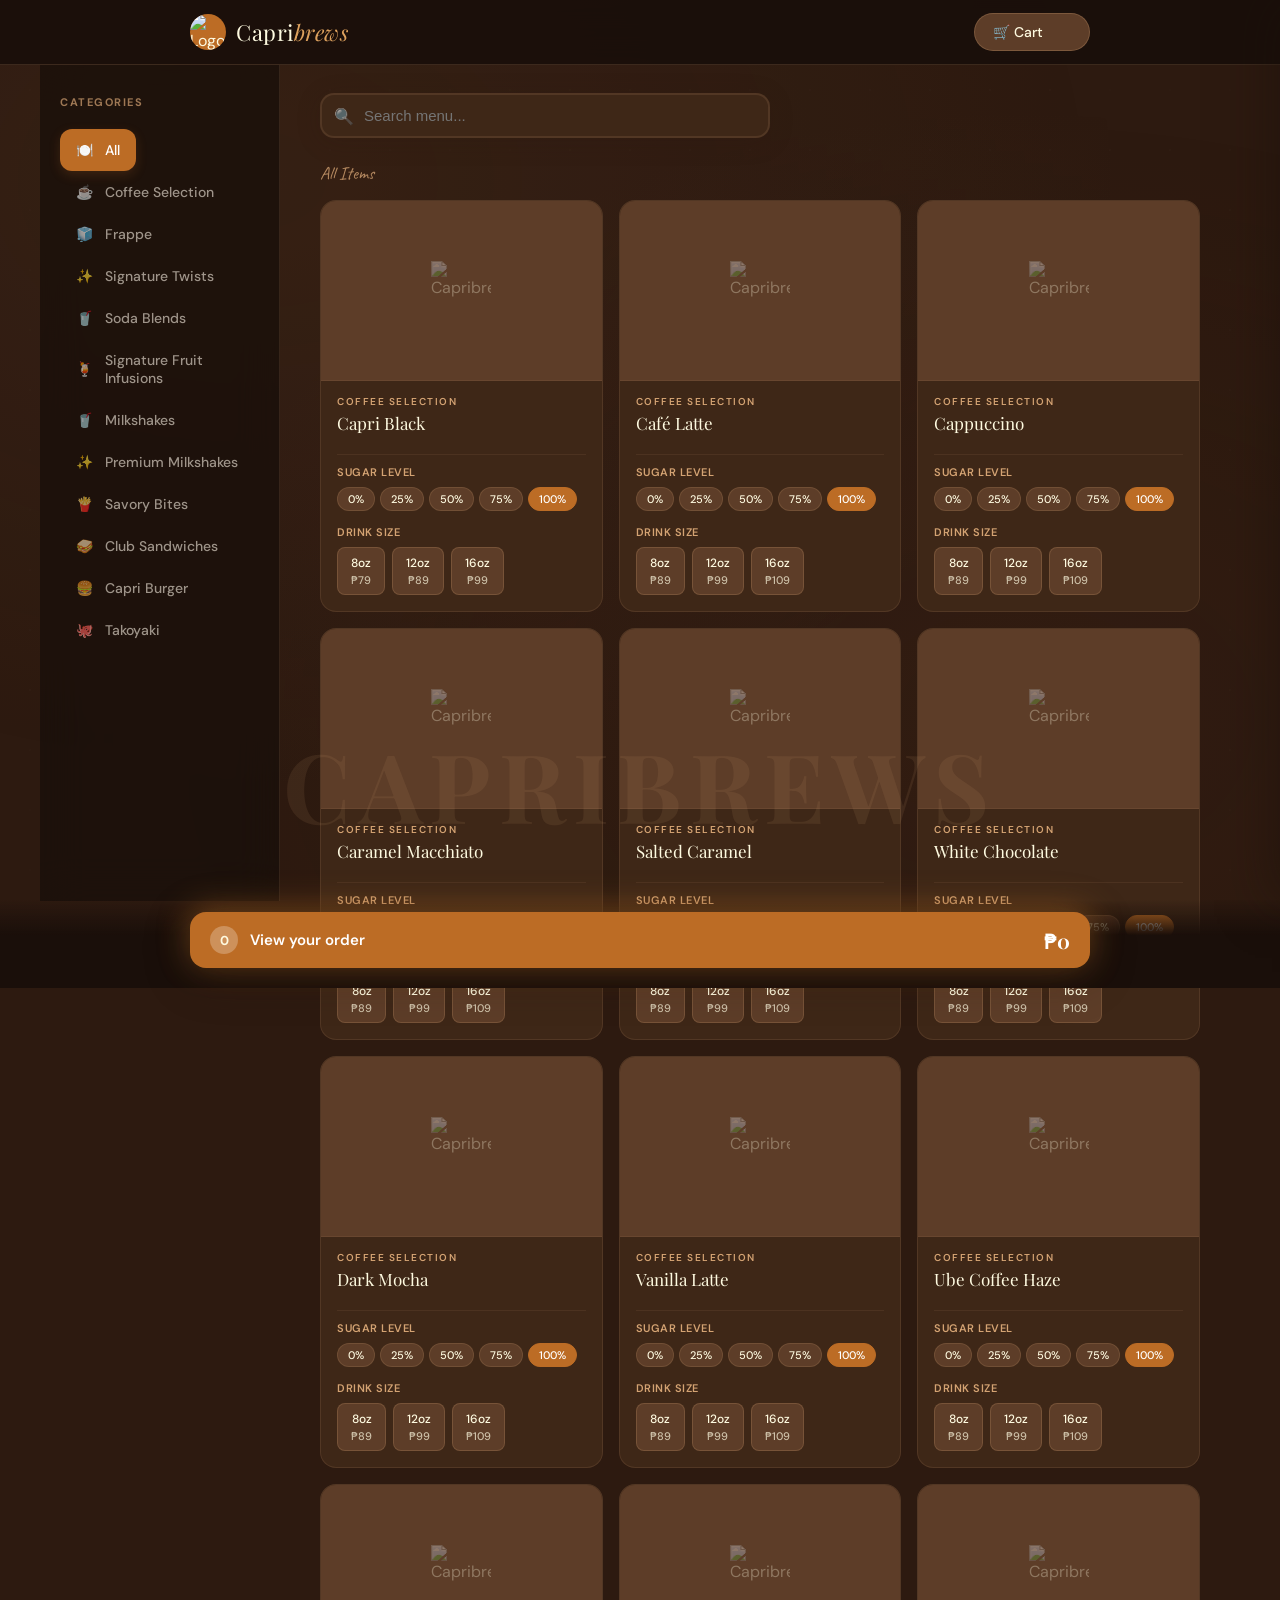
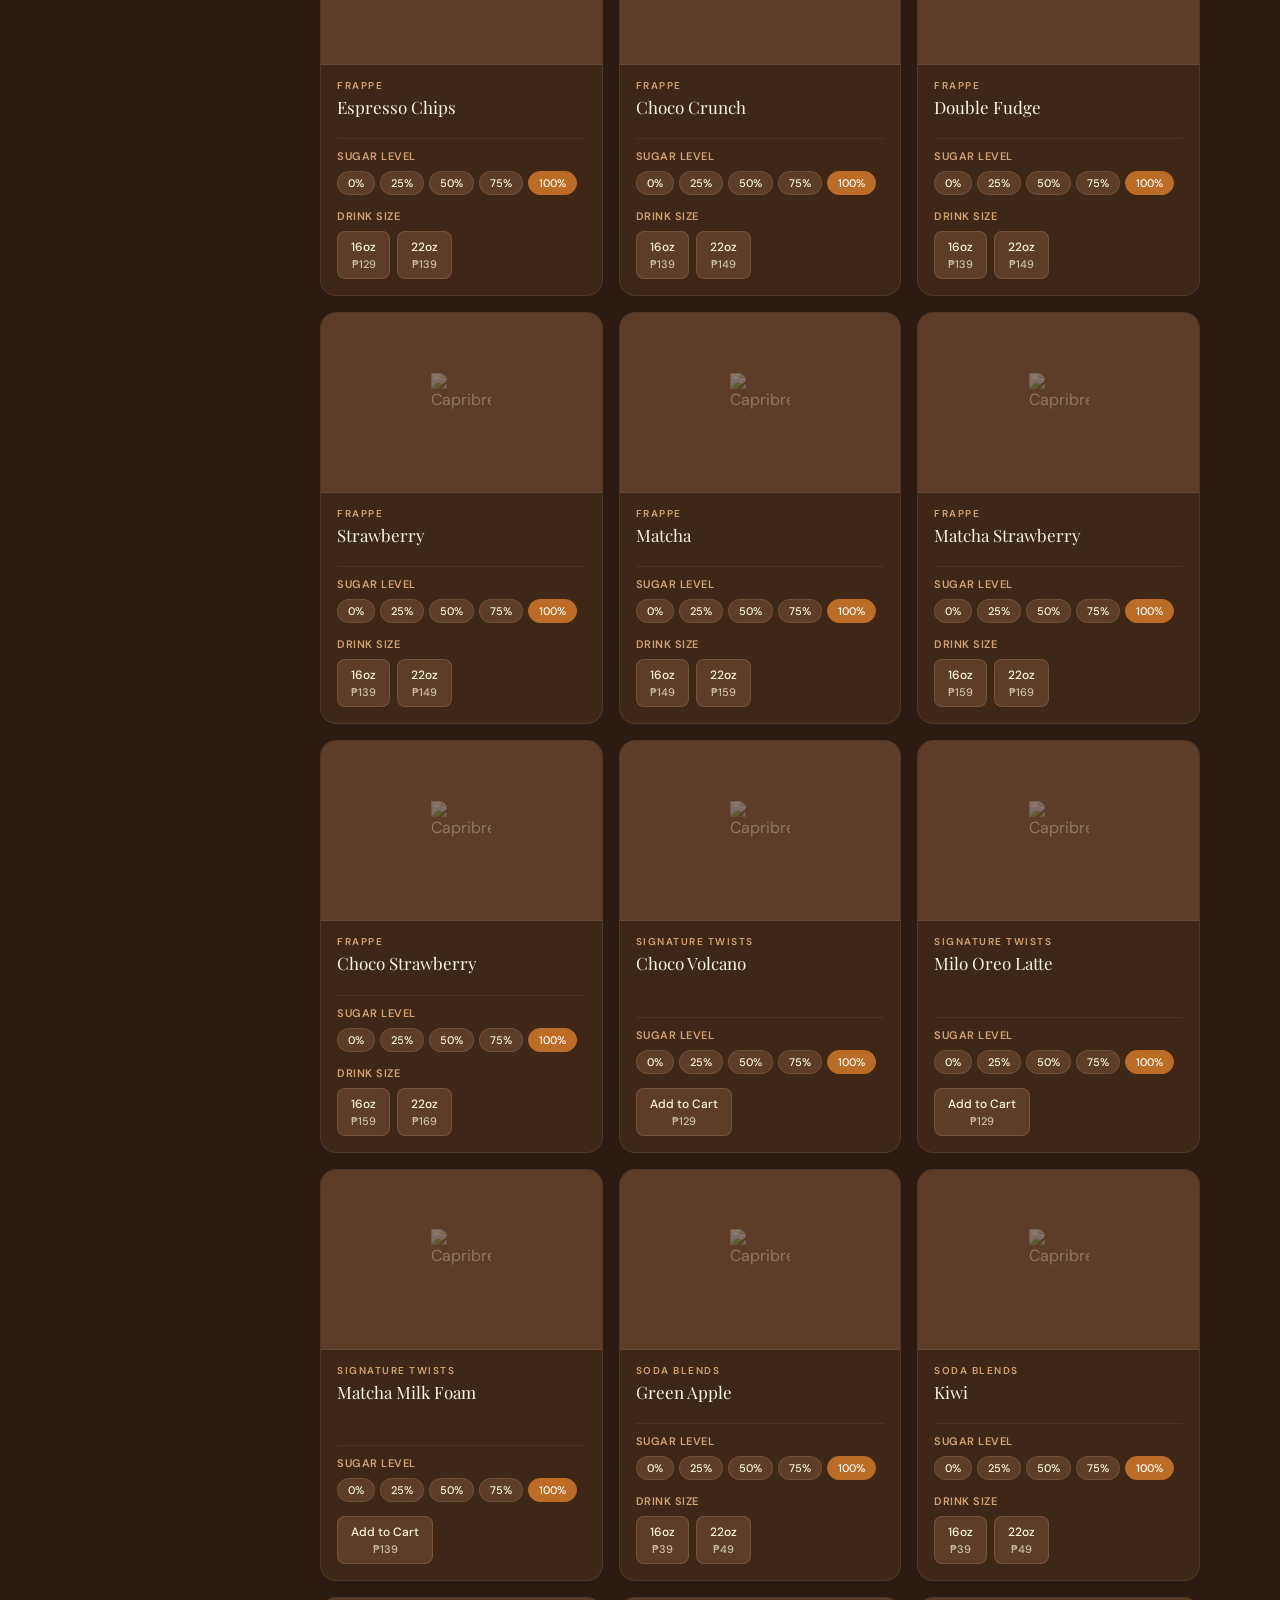
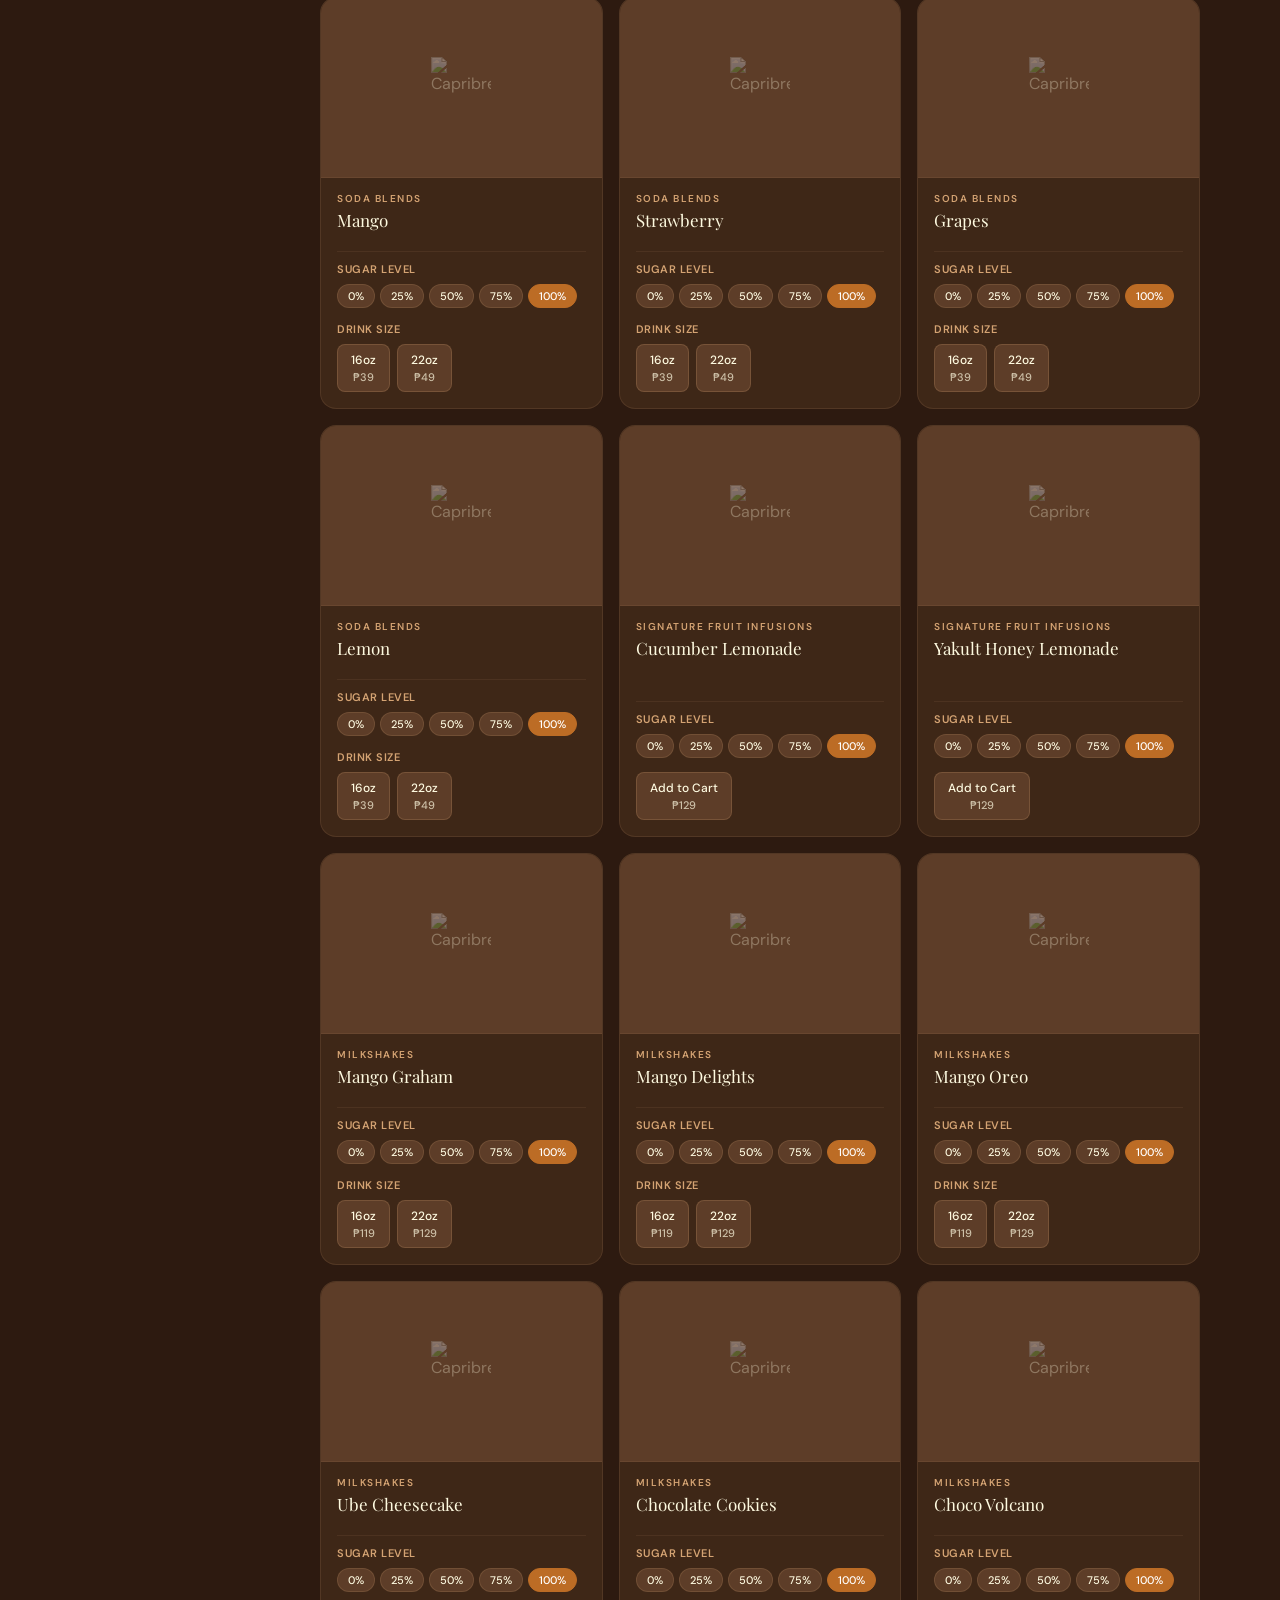
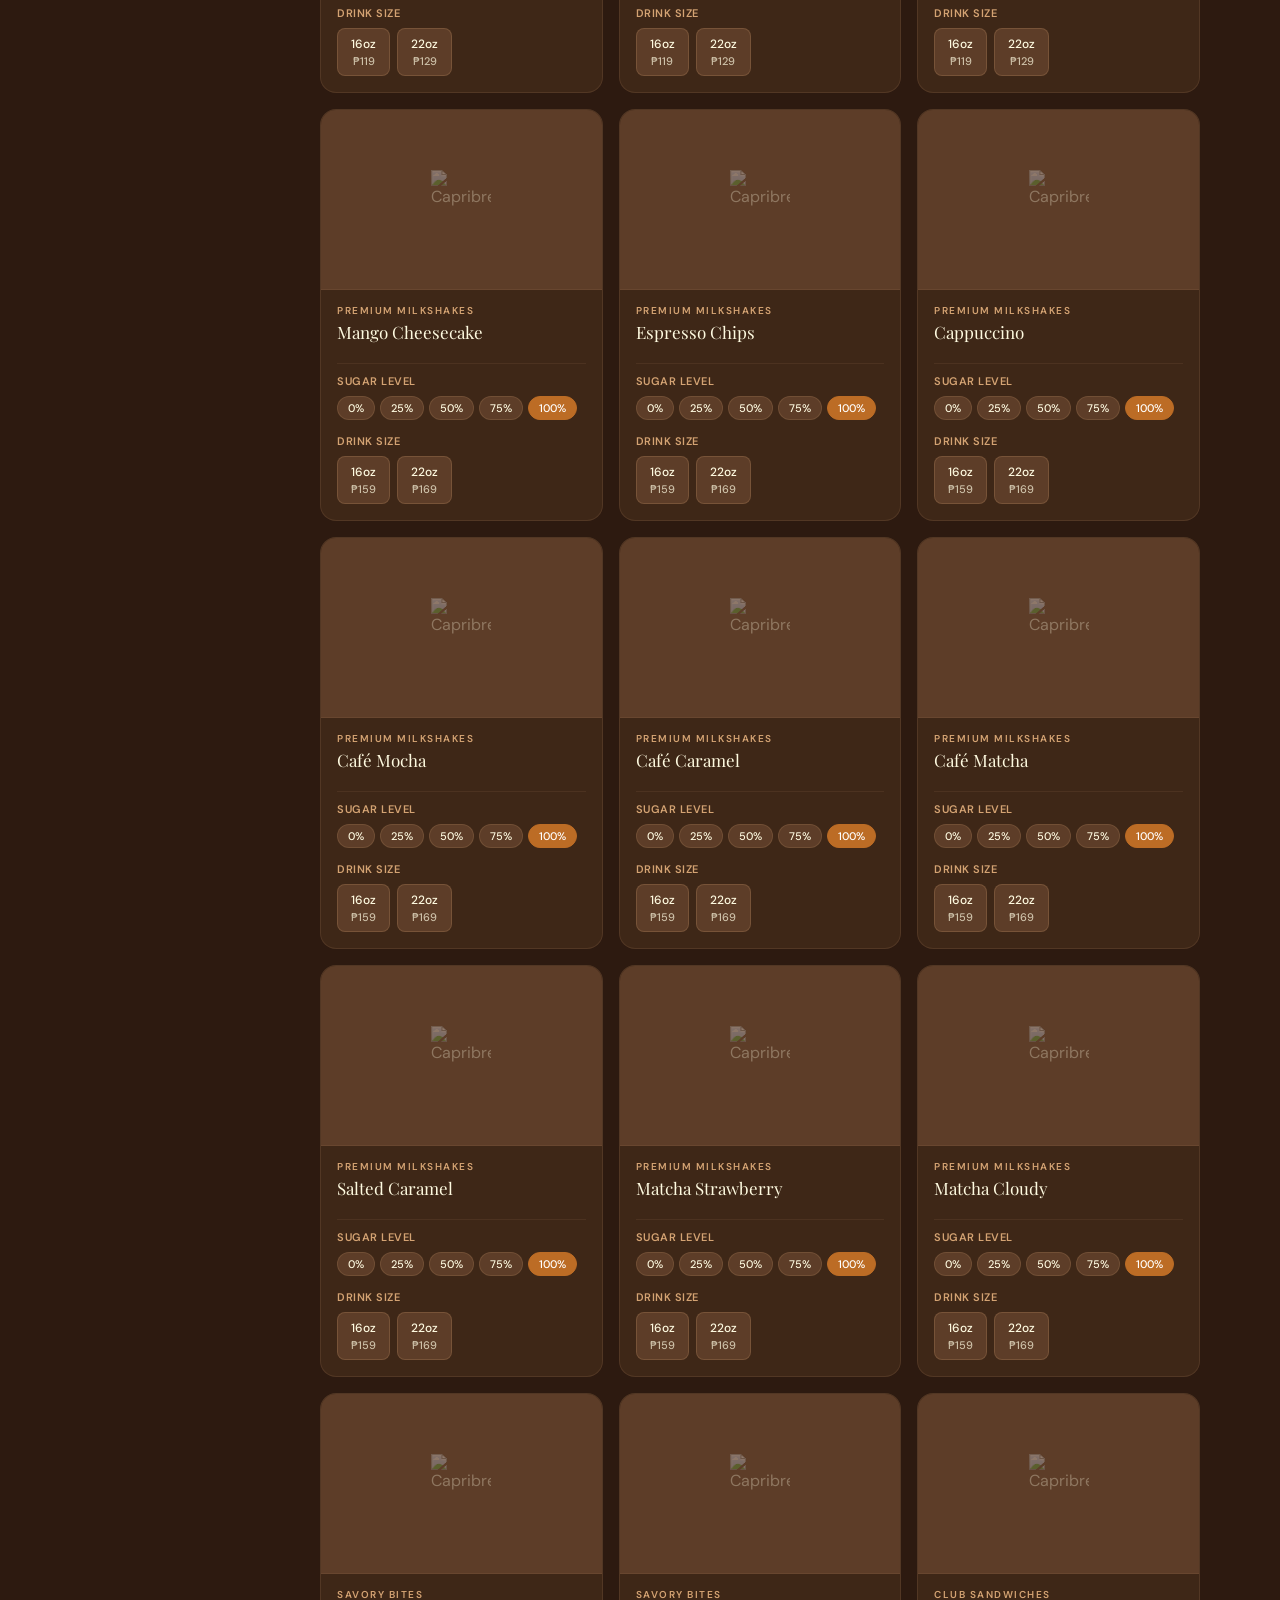
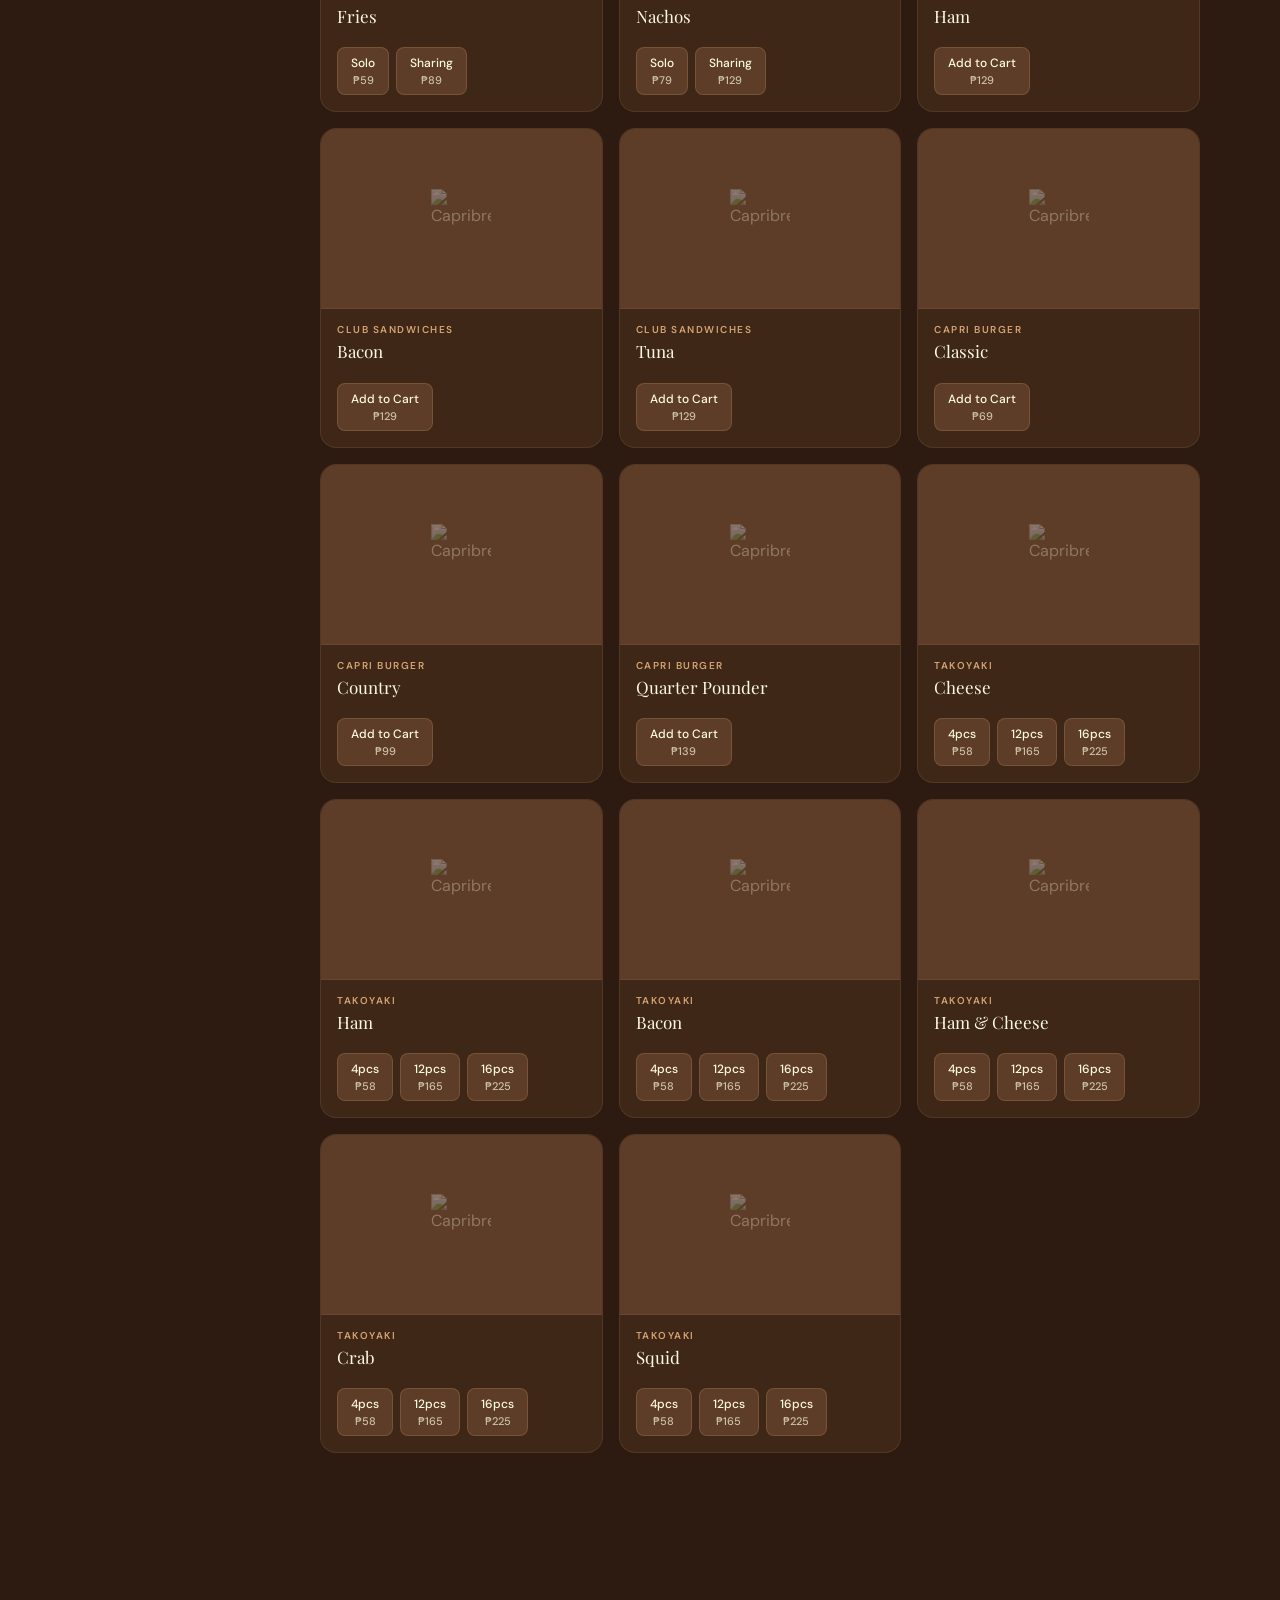
==== commit 4d31b2f1: "Add files via upload" ====
--- a/index.html
+++ b/index.html
@@ -1552,6 +1552,8 @@
       </div>
     ` : '';
 
+    const sizeLabelHTML = isBeverage && item.prices ? `<div class="sugar-label">Drink Size</div>` : '';
+
     const pricingHTML = item.prices
       ? Object.entries(item.prices).map(([size, price]) =>
           `<button class="size-btn" onclick="addToCart(event,${JSON.stringify(item).replace(/'/g,"&#39;").replace(/"/g,"&quot;")},'${size}',${price})">
@@ -1576,6 +1578,7 @@
           <div class="card-name">${item.name}</div>
           <div class="card-desc">${item.description || ''}</div>
           ${sugarHTML}
+          ${sizeLabelHTML}
           <div class="size-btns">${pricingHTML}</div>
         </div>
       </div>`;
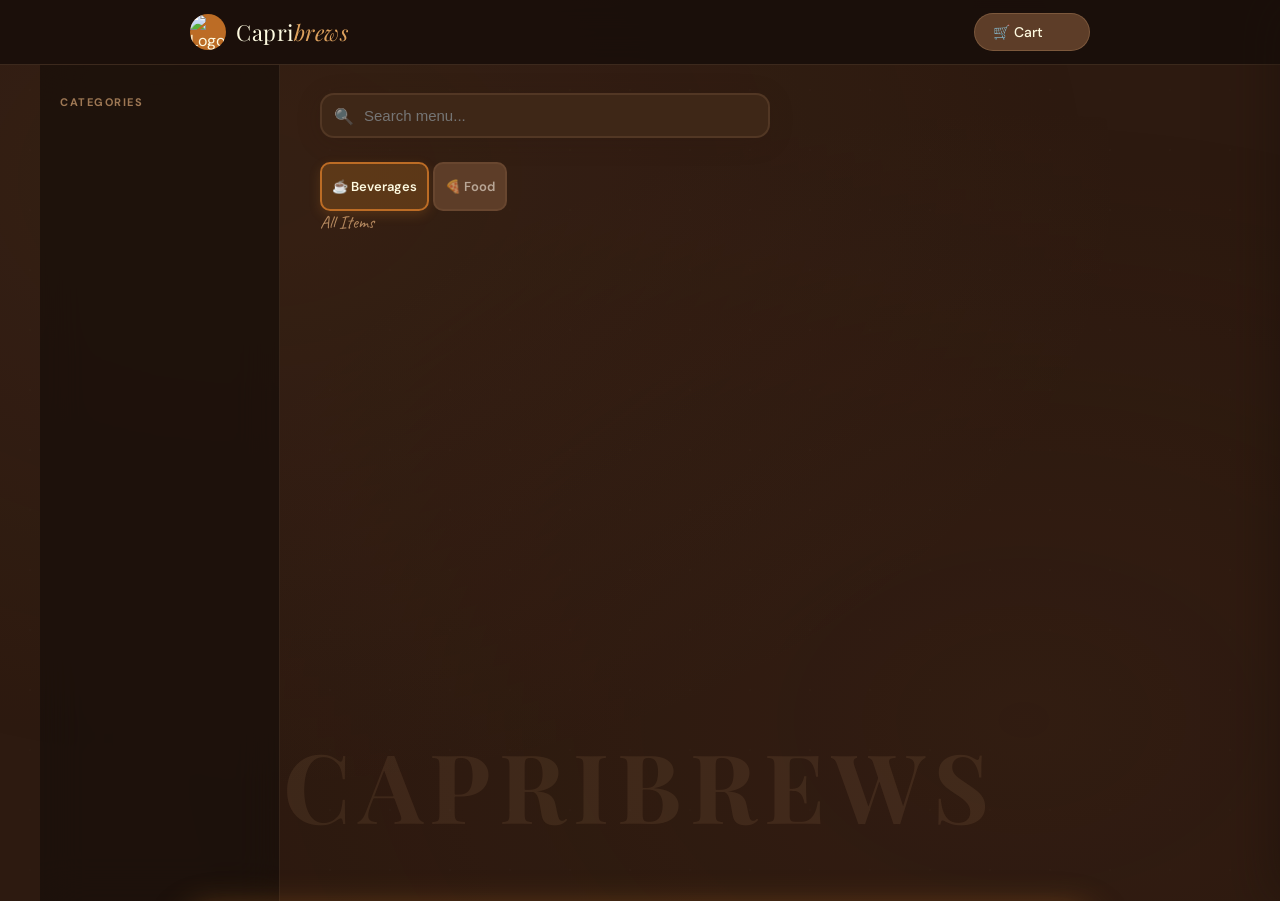
==== commit 18e4cc15: "Add files via upload" ====
--- a/index.html
+++ b/index.html
@@ -1193,6 +1193,16 @@
          <span class="search-icon">🔍</span>
        </div>
      </div>
+
+     <!-- Menu Type Toggle -->
+     <div class="menu-type-selector">
+       <button class="type-btn active" id="type-btn-beverage" onclick="setMenuType('Beverage')">
+         <span class="type-icon">☕</span> Beverages
+       </button>
+       <button class="type-btn" id="type-btn-food" onclick="setMenuType('Food')">
+         <span class="type-icon">🍕</span> Food
+       </button>
+     </div>
     
     <div class="section-label" id="section-label">All Items</div>
     <div class="menu-grid" id="menu-grid">
@@ -1252,20 +1262,20 @@
 
     <!-- Name -->
     <div class="form-field">
-      <label>Your Name</label>
-      <input type="text" id="customer-name" placeholder="e.g. Maria Santos" maxlength="50">
+      <label for="customer-name">Your Name</label>
+      <input type="text" id="customer-name" placeholder="e.g. Maria Santos" maxlength="50" autocomplete="name">
       <div class="field-error" id="name-error">Please enter your name.</div>
     </div>
 
     <!-- Delivery fields -->
     <div class="delivery-fields" id="delivery-fields">
       <div class="form-field">
-        <label>Delivery Address / Landmark</label>
-        <input type="text" id="delivery-address" placeholder="e.g. Near Jollibee, Brgy. Uno">
+        <label for="delivery-address">Delivery Address / Landmark</label>
+        <input type="text" id="delivery-address" placeholder="e.g. Near Jollibee, Brgy. Uno" autocomplete="street-address">
       </div>
       <div class="form-field">
-        <label>Contact Number</label>
-        <input type="tel" id="contact-number" placeholder="09XX XXX XXXX" maxlength="13">
+        <label for="contact-number">Contact Number</label>
+        <input type="tel" id="contact-number" placeholder="09XX XXX XXXX" maxlength="13" autocomplete="tel">
       </div>
     </div>
 
@@ -1425,11 +1435,20 @@
 };
 
 // ── State ─────────────────────────────────────────────────────────────────────
-let cart = [];
+let menuItems = [];
 let currentCategory = 'All';
+let currentMenuType = 'Beverage'; // New: Beverage or Food
+let globalAddons = []; // New: Stores global add-ons
 let searchTerm = '';
 let orderType = 'dine-in';
 let menuItems = []; // This will hold the live data from Supabase
+const MIN_DELIVERY_FEE = 30;
+
+function optimizeCloudinaryURL(url) {
+  if (!url || !url.includes('cloudinary.com')) return url;
+  if (url.includes('/upload/q_auto,f_auto')) return url;
+  return url.replace('/upload/', '/upload/q_auto,f_auto,w_800/');
+}
 
 // ── Init ──────────────────────────────────────────────────────────────────────
 async function init() {
@@ -1440,27 +1459,58 @@
 
 async function fetchMenu() {
   try {
-    const { data, error } = await window.supabaseClient
+    // Fetch Menu Items
+    const { data: menuData, error: menuError } = await window.supabaseClient
       .from('menu')
       .select('*')
       .order('sort_order', { ascending: true });
 
-    if (error) throw error;
+    if (menuError) throw menuError;
     
-    if (data && data.length > 0) {
-      menuItems = data;
+    if (menuData && menuData.length > 0) {
+      menuItems = menuData;
     } else {
-      // Fallback to initial data if DB is empty
       menuItems = initialMenuData;
     }
+
+    // Fetch Global Add-ons
+    const { data: addonData, error: addonError } = await window.supabaseClient
+      .from('global_addons')
+      .select('*');
+
+    if (addonError) console.warn('Global addons fetch error:', addonError);
+    else globalAddons = addonData || [];
+
   } catch (err) {
-    console.error('Fetch menu error:', err);
+    console.error('Fetch data error:', err);
     menuItems = initialMenuData;
   }
 }
 
+window.setMenuType = function(type) {
+  currentMenuType = type;
+  currentCategory = 'All'; // Reset category when switching type
+  
+  // Update UI
+  document.getElementById('type-btn-beverage').classList.toggle('active', type === 'Beverage');
+  document.getElementById('type-btn-food').classList.toggle('active', type === 'Food');
+  
+  const label = document.getElementById('section-label');
+  if (label) label.textContent = 'All Items';
+
+  buildCategoryTabs();
+  renderMenu();
+}
+
 function buildCategoryTabs() {
-  const cats = ['All', ...new Set(menuItems.map(i => i.category))];
+  // Filter categories by the current menu type
+  const filteredItemsByType = menuItems.filter(item => {
+    // If item has no item_type, we assume Beverage for legacy reasons or map by category
+    const itemType = item.item_type || (['Savory Bites', 'Club Sandwiches', 'Capri Burger', 'Takoyaki'].includes(item.category) ? 'Food' : 'Beverage');
+    return itemType === currentMenuType;
+  });
+
+  const cats = ['All', ...new Set(filteredItemsByType.map(i => i.category))];
   const container = document.getElementById('sidebar-nav');
   if (!container) return;
   
@@ -1520,6 +1570,10 @@
   const cat = currentCategory;
   
   const filteredItems = menuItems.filter(item => {
+    // Filter by Type (Beverage / Food)
+    const itemType = item.item_type || (['Savory Bites', 'Club Sandwiches', 'Capri Burger', 'Takoyaki'].includes(item.category) ? 'Food' : 'Beverage');
+    if (itemType !== currentMenuType) return false;
+
     const matchesCategory = cat === 'All' || item.category === cat;
     const matchesSearch = item.name.toLowerCase().includes(searchTerm) || 
                           (item.description && item.description.toLowerCase().includes(searchTerm));
@@ -1554,6 +1608,32 @@
 
     const sizeLabelHTML = isBeverage && item.prices ? `<div class="sugar-label">Drink Size</div>` : '';
 
+    // Merge item-specific add-ons with global add-ons
+    const itemAddons = item.addons || [];
+    const itemType = item.item_type || (['Savory Bites', 'Club Sandwiches', 'Capri Burger', 'Takoyaki'].includes(item.category) ? 'Food' : 'Beverage');
+    const relevantGlobalAddons = globalAddons.filter(ga => ga.target_type === itemType || ga.target_type === 'Both');
+    
+    // Combine them, avoiding duplicates by name
+    const combinedAddons = [...itemAddons];
+    relevantGlobalAddons.forEach(ga => {
+      if (!combinedAddons.some(a => a.name === ga.name)) {
+        combinedAddons.push({ name: ga.name, price: ga.price });
+      }
+    });
+
+    const addonsHTML = combinedAddons.length > 0 ? `
+      <div class="sugar-selector" id="addons-selector-${item.id}">
+        <div class="sugar-label">Add-ons (Optional)</div>
+        <div class="sugar-options">
+          ${combinedAddons.map(addon => `
+            <div class="sugar-pill" onclick="toggleAddon(${item.id}, '${addon.name}', ${addon.price})">
+              ${addon.name} (+₱${addon.price})
+            </div>
+          `).join('')}
+        </div>
+      </div>
+    ` : '';
+
     const pricingHTML = item.prices
       ? Object.entries(item.prices).map(([size, price]) =>
           `<button class="size-btn" onclick="addToCart(event,${JSON.stringify(item).replace(/'/g,"&#39;").replace(/"/g,"&quot;")},'${size}',${price})">
@@ -1565,7 +1645,7 @@
         </button>`;
 
     const imgHtml = item.image_url 
-      ? `<img src="${item.image_url}" class="card-img" alt="${item.name}" loading="lazy">` 
+      ? `<img src="${optimizeCloudinaryURL(item.image_url)}" class="menu-card-img" alt="${item.name}" loading="lazy" onerror="this.src='https://raw.githubusercontent.com/Dative04/CAPRIBREWS-MENU/main/logo.png';this.classList.add('placeholder-fallback')">` 
       : `<img src="https://raw.githubusercontent.com/Dative04/CAPRIBREWS-MENU/main/logo.png" class="placeholder-logo" alt="Capribrews">`;
 
     return `
@@ -1578,6 +1658,7 @@
           <div class="card-name">${item.name}</div>
           <div class="card-desc">${item.description || ''}</div>
           ${sugarHTML}
+          ${addonsHTML}
           ${sizeLabelHTML}
           <div class="size-btns">${pricingHTML}</div>
         </div>
@@ -1598,12 +1679,44 @@
   document.getElementById(`sugar-val-${itemId}`).value = level;
 }
 
+const activeAddons = {}; // { itemId: [{name, price}, ...] }
+
+window.toggleAddon = function(itemId, name, price) {
+  if (!activeAddons[itemId]) activeAddons[itemId] = [];
+  
+  const index = activeAddons[itemId].findIndex(a => a.name === name);
+  const container = document.getElementById(`addons-selector-${itemId}`);
+  
+  if (index > -1) {
+    activeAddons[itemId].splice(index, 1);
+  } else {
+    activeAddons[itemId].push({ name, price });
+  }
+  
+  // Update UI
+  if (container) {
+    container.querySelectorAll('.sugar-pill').forEach(p => {
+      const isSelected = activeAddons[itemId].some(a => p.textContent.includes(a.name));
+      p.classList.toggle('active', isSelected);
+    });
+  }
+}
+
 // ── Cart ──────────────────────────────────────────────────────────────────────
 window.addToCart = function(event, item, size, price) {
   const sugarInput = document.getElementById(`sugar-val-${item.id}`);
   const sugarLevel = sugarInput ? sugarInput.value : null;
-
-  const existing = cart.find(i => i.name === item.name && i.selectedSize === size && i.sugarLevel === sugarLevel);
+  const itemAddons = activeAddons[item.id] ? [...activeAddons[item.id]] : [];
+  
+  const totalPrice = price + itemAddons.reduce((s, a) => s + a.price, 0);
+
+  const existing = cart.find(i => 
+    i.name === item.name && 
+    i.selectedSize === size && 
+    i.sugarLevel === sugarLevel &&
+    JSON.stringify(i.selectedAddons || []) === JSON.stringify(itemAddons)
+  );
+
   if (existing) {
     existing.quantity++;
   } else {
@@ -1611,17 +1724,29 @@
       ...item, 
       selectedSize: size, 
       selectedPrice: price, 
+      totalItemPrice: totalPrice,
       sugarLevel: sugarLevel,
+      selectedAddons: itemAddons,
       quantity: 1,
       id: Math.floor(Date.now() + Math.random() * 1000) 
     });
   }
+  
+  // Reset active addons for this item after adding to cart
+  if (activeAddons[item.id]) {
+    activeAddons[item.id] = [];
+    const container = document.getElementById(`addons-selector-${item.id}`);
+    if (container) {
+      container.querySelectorAll('.sugar-pill').forEach(p => p.classList.remove('active'));
+    }
+  }
+
   updateCartUI();
 
   const btn = event.currentTarget;
   const orig = btn.innerHTML;
   btn.classList.add('added');
-  btn.innerHTML = `✓ Added<span class="size-price">₱${price}</span>`;
+  btn.innerHTML = `✓ Added<span class="size-price">₱${totalPrice}</span>`;
   setTimeout(() => { btn.classList.remove('added'); btn.innerHTML = orig; }, 1400);
 }
 
@@ -1643,7 +1768,7 @@
 
 function updateCartUI() {
   const count = cart.reduce((s, i) => s + i.quantity, 0);
-  const total = cart.reduce((s, i) => s + (i.selectedPrice * i.quantity), 0);
+  const total = cart.reduce((s, i) => s + (i.totalItemPrice * i.quantity), 0);
 
   // Header badge
   const badge = document.getElementById('header-badge');
@@ -1668,14 +1793,19 @@
 
   container.innerHTML = cart.map(item => {
     const emoji = ITEM_EMOJIS[item.category] || '☕';
+    const addonsText = item.selectedAddons && item.selectedAddons.length > 0 
+      ? `<div class="cart-item-size" style="color:var(--accent-light)">+ ${item.selectedAddons.map(a => a.name).join(', ')}</div>` 
+      : '';
+      
     return `
       <div class="cart-item-row">
         <div class="cart-item-emoji">${emoji}</div>
         <div class="cart-item-info">
           <div class="cart-item-name">${item.name}</div>
           <div class="cart-item-size">${item.selectedSize}${item.sugarLevel ? ` · Sugar: ${item.sugarLevel}` : ''}</div>
+          ${addonsText}
         </div>
-        <div class="cart-item-price">₱${(item.selectedPrice * item.quantity).toFixed(0)}</div>
+        <div class="cart-item-price">₱${(item.totalItemPrice * item.quantity).toFixed(0)}</div>
         <div class="qty-controls">
           <button class="qty-btn" onclick="updateQuantity(${item.id}, -1)">-</button>
           <span class="qty-num">${item.quantity}</span>
@@ -1752,12 +1882,16 @@
 
 window.showConfirmation = function(name, address, phone) {
   const isDelivery = orderType === 'delivery';
-  const total = cart.reduce((s, i) => s + (i.selectedPrice * i.quantity), 0);
+  const subtotal = cart.reduce((s, i) => s + (i.totalItemPrice * i.quantity), 0);
+  const deliveryFee = isDelivery ? MIN_DELIVERY_FEE : 0;
+  const total = subtotal + deliveryFee;
+  
   const itemsArr = cart.map(item => ({
     name: item.name,
     size: item.selectedSize,
     sugar: item.sugarLevel,
-    price: item.selectedPrice,
+    addons: item.selectedAddons,
+    price: item.totalItemPrice,
     qty: item.quantity
   }));
 
@@ -1775,12 +1909,26 @@
 
   summaryHTML += `<hr class="receipt-divider">`;
   itemsArr.forEach(item => {
+    const addonsDetail = item.addons && item.addons.length > 0 
+      ? `<br><small style="opacity:0.7">+ ${item.addons.map(a => a.name).join(', ')}</small>` 
+      : '';
+      
     summaryHTML += `
       <div class="receipt-row">
-        <span>${item.qty}× ${item.name} (${item.size})${item.sugar ? `<br><small style="opacity:0.7">Sugar Level: ${item.sugar}</small>` : ''}</span>
+        <span>${item.qty}× ${item.name} (${item.size})${item.sugar ? `<br><small style="opacity:0.7">Sugar Level: ${item.sugar}</small>` : ''}${addonsDetail}</span>
         <span>₱${(item.price * item.qty).toFixed(0)}</span>
       </div>`;
   });
+
+  if (isDelivery) {
+    summaryHTML += `
+      <div class="receipt-row">
+        <span>Delivery Fee (Min.)</span>
+        <span>₱${deliveryFee.toFixed(0)}</span>
+      </div>
+      <div style="font-size: 10px; color: var(--latte); text-align: right; margin-top: -4px; margin-bottom: 8px;">*Fee may vary depending on location</div>`;
+  }
+
   summaryHTML += `
     <hr class="receipt-divider">
     <div class="receipt-total-row"><span>TOTAL</span><span>₱${total.toFixed(0)}</span></div>`;
@@ -1805,7 +1953,9 @@
 
 async function finalizeOrder(name, address, phone) {
   const isDelivery = orderType === 'delivery';
-  const total = cart.reduce((s, i) => s + (i.selectedPrice * i.quantity), 0);
+  const subtotal = cart.reduce((s, i) => s + (i.totalItemPrice * i.quantity), 0);
+  const deliveryFee = isDelivery ? MIN_DELIVERY_FEE : 0;
+  const total = subtotal + deliveryFee;
   const finalConfirmBtn = document.getElementById('confirm-final-btn');
   const originalText = finalConfirmBtn.textContent;
 
@@ -1814,7 +1964,8 @@
     name: item.name,
     size: item.selectedSize,
     sugarLevel: item.sugarLevel,
-    price: item.selectedPrice,
+    selectedAddons: item.selectedAddons,
+    price: item.totalItemPrice,
     qty: item.quantity
   }));
 
@@ -1863,8 +2014,21 @@
 
     receiptHTML += `<hr class="receipt-divider">`;
     itemsArr.forEach(item => {
-      receiptHTML += `<div class="receipt-row"><span>${item.qty}× ${item.name} (${item.size})</span><span>₱${(item.price * item.qty).toFixed(0)}</span></div>`;
+      const addonsDetail = item.selectedAddons && item.selectedAddons.length > 0 
+        ? `<br><small style="opacity:0.7">+ ${item.selectedAddons.map(a => a.name).join(', ')}</small>` 
+        : '';
+        
+      receiptHTML += `<div class="receipt-row"><span>${item.qty}× ${item.name} (${item.size})${addonsDetail}</span><span>₱${(item.price * item.qty).toFixed(0)}</span></div>`;
     });
+
+    if (isDelivery) {
+      receiptHTML += `
+        <div class="receipt-row">
+          <span>Delivery Fee (Min.)</span>
+          <span>₱${deliveryFee.toFixed(0)}</span>
+        </div>`;
+    }
+
     receiptHTML += `
       <hr class="receipt-divider">
       <div class="receipt-total-row"><span>TOTAL</span><span>₱${total.toFixed(0)}</span></div>`;
@@ -1882,7 +2046,7 @@
       modalTitle.textContent = 'Ready to Send!';
       modalSubtitle.textContent = 'Your order is saved. Click below to notify us via Messenger.';
 
-      const receiptText = buildReceiptText(name, address, phone, itemsArr, total);
+      const receiptText = buildReceiptText(name, address, phone, itemsArr, total, deliveryFee);
 
       modalActions.innerHTML = `
         <button class="modal-btn modal-btn-primary" onclick="copyAndOpenMessenger('${encodeURIComponent(receiptText)}')">
@@ -1925,7 +2089,7 @@
   }
 }
 
-function buildReceiptText(name, address, phone, items, total) {
+function buildReceiptText(name, address, phone, items, total, deliveryFee) {
   let text = `☕ CAPRIBREWS ORDER\n`;
   text += `━━━━━━━━━━━━━━━━━━\n`;
   text += `👤 Name: ${name}\n`;
@@ -1934,8 +2098,13 @@
   text += `📞 Contact: ${phone}\n`;
   text += `━━━━━━━━━━━━━━━━━━\n`;
   items.forEach(i => { 
-    text += `• ${i.qty}x ${i.name} (${i.size})${i.sugarLevel ? ` [Sugar: ${i.sugarLevel}]` : ''} — ₱${(i.price * i.qty).toFixed(0)}\n`; 
+    const addonsStr = i.selectedAddons && i.selectedAddons.length > 0 ? ` [+ ${i.selectedAddons.map(a => a.name).join(', ')}]` : '';
+    text += `• ${i.qty}x ${i.name} (${i.size})${i.sugarLevel ? ` [Sugar: ${i.sugarLevel}]` : ''}${addonsStr} — ₱${(i.price * i.qty).toFixed(0)}\n`; 
   });
+  if (deliveryFee > 0) {
+    text += `• Delivery Fee (Min.): ₱${deliveryFee.toFixed(0)}\n`;
+    text += `  (May vary depending on location)\n`;
+  }
   text += `━━━━━━━━━━━━━━━━━━\n`;
   text += `💰 TOTAL: ₱${total.toFixed(0)}\n`;
   text += `Status: Pending Payment via Messenger\n`;
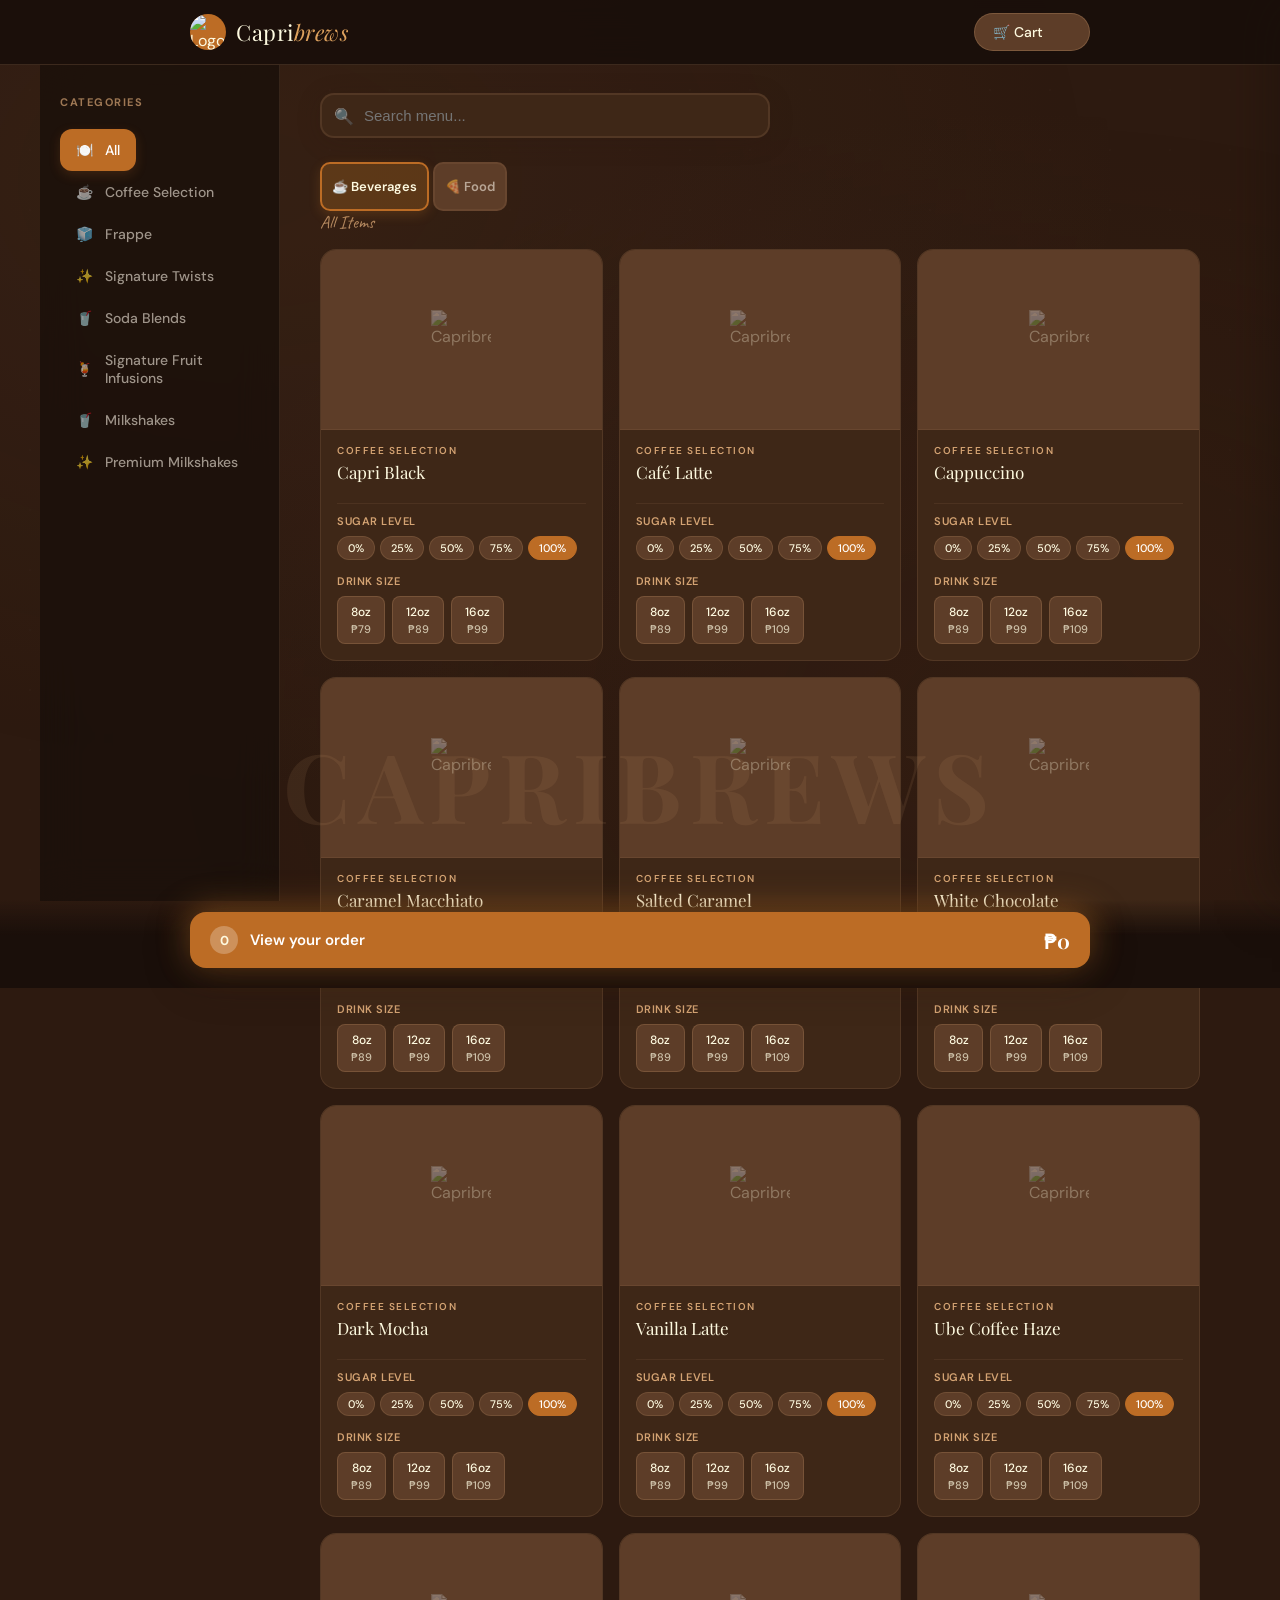
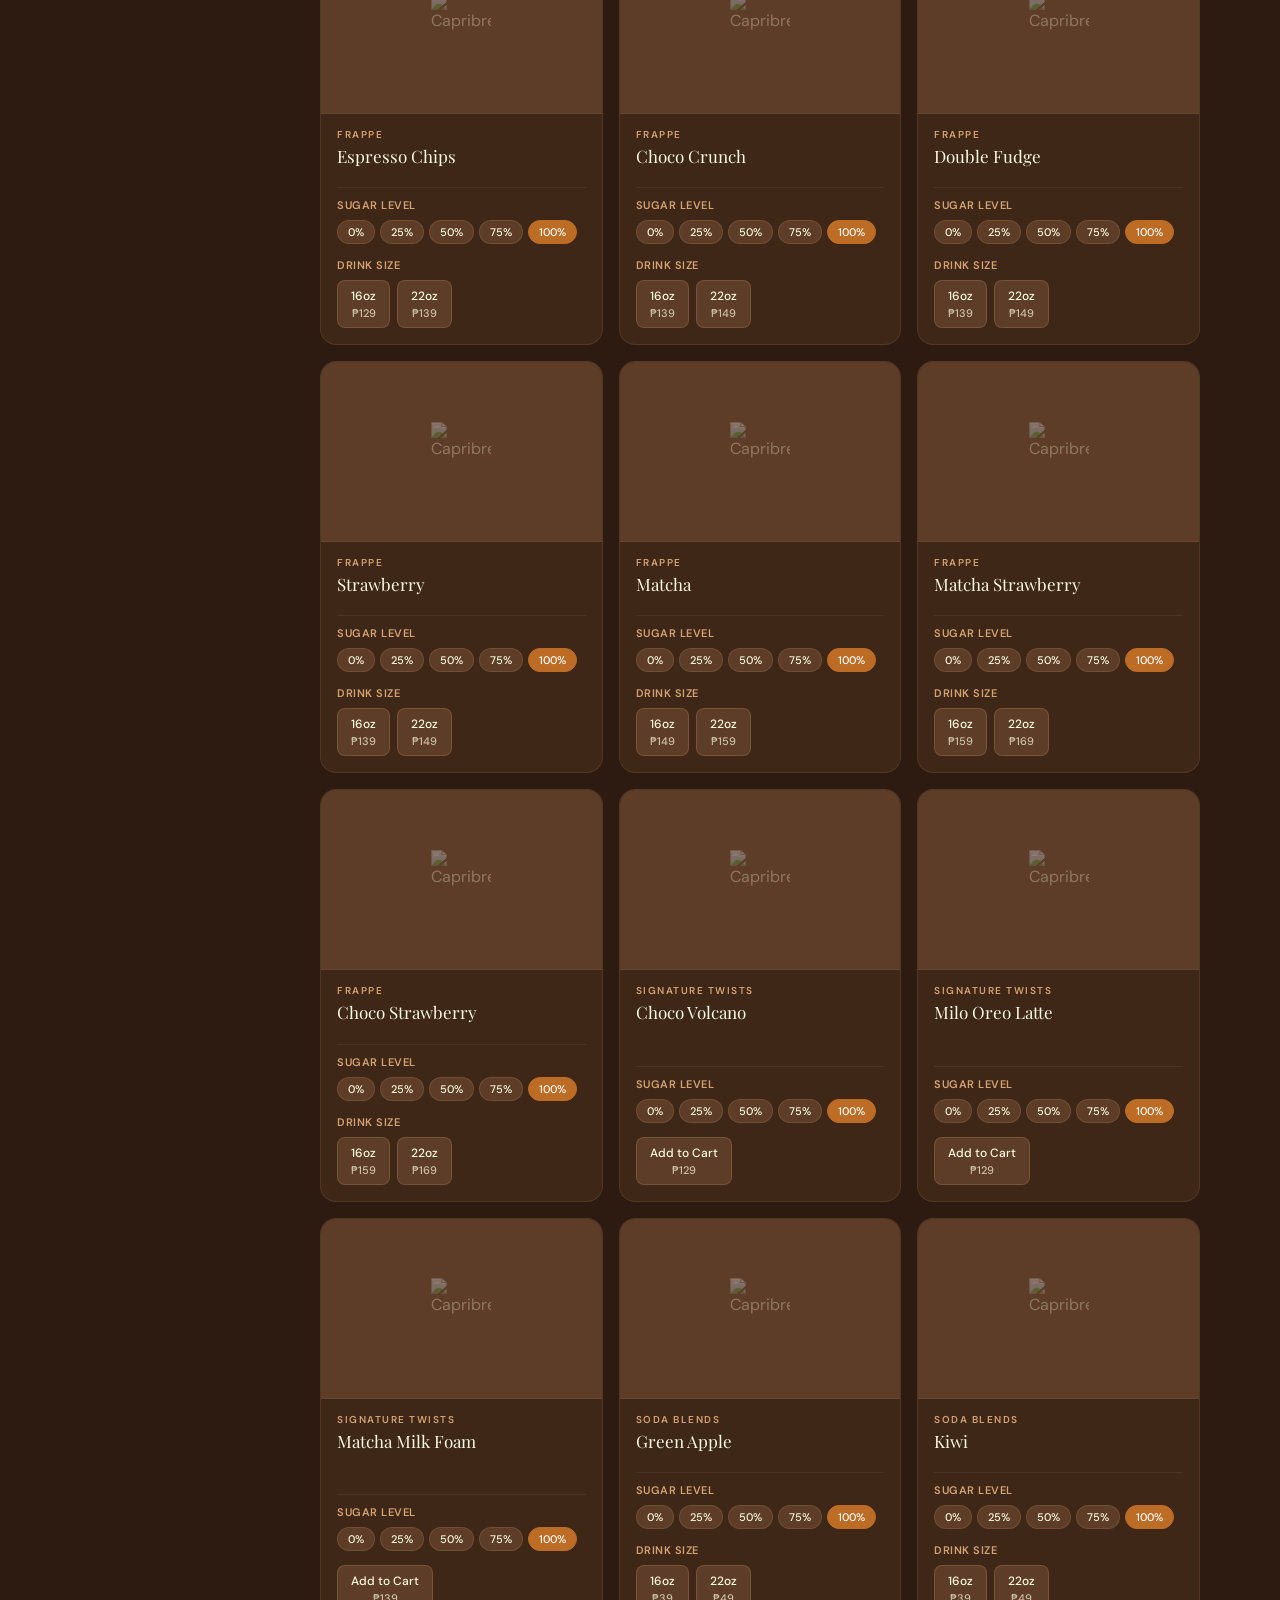
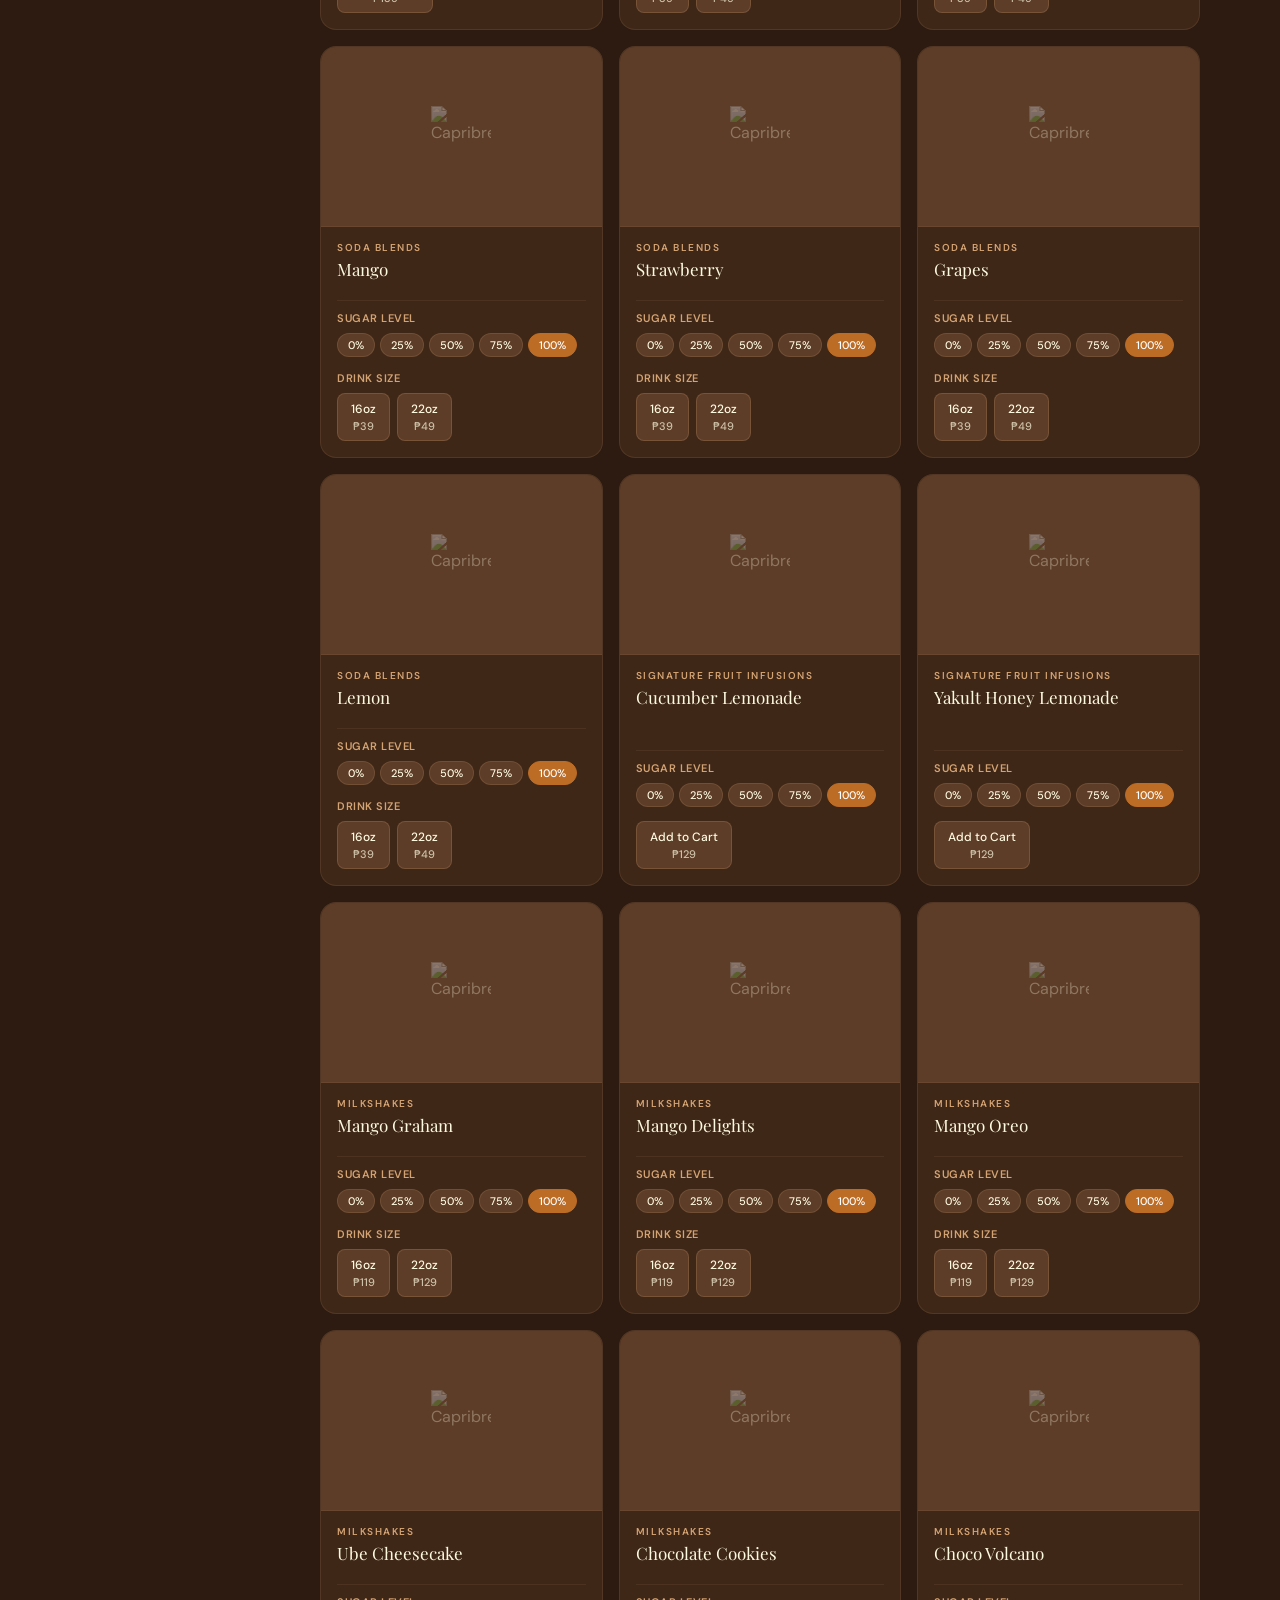
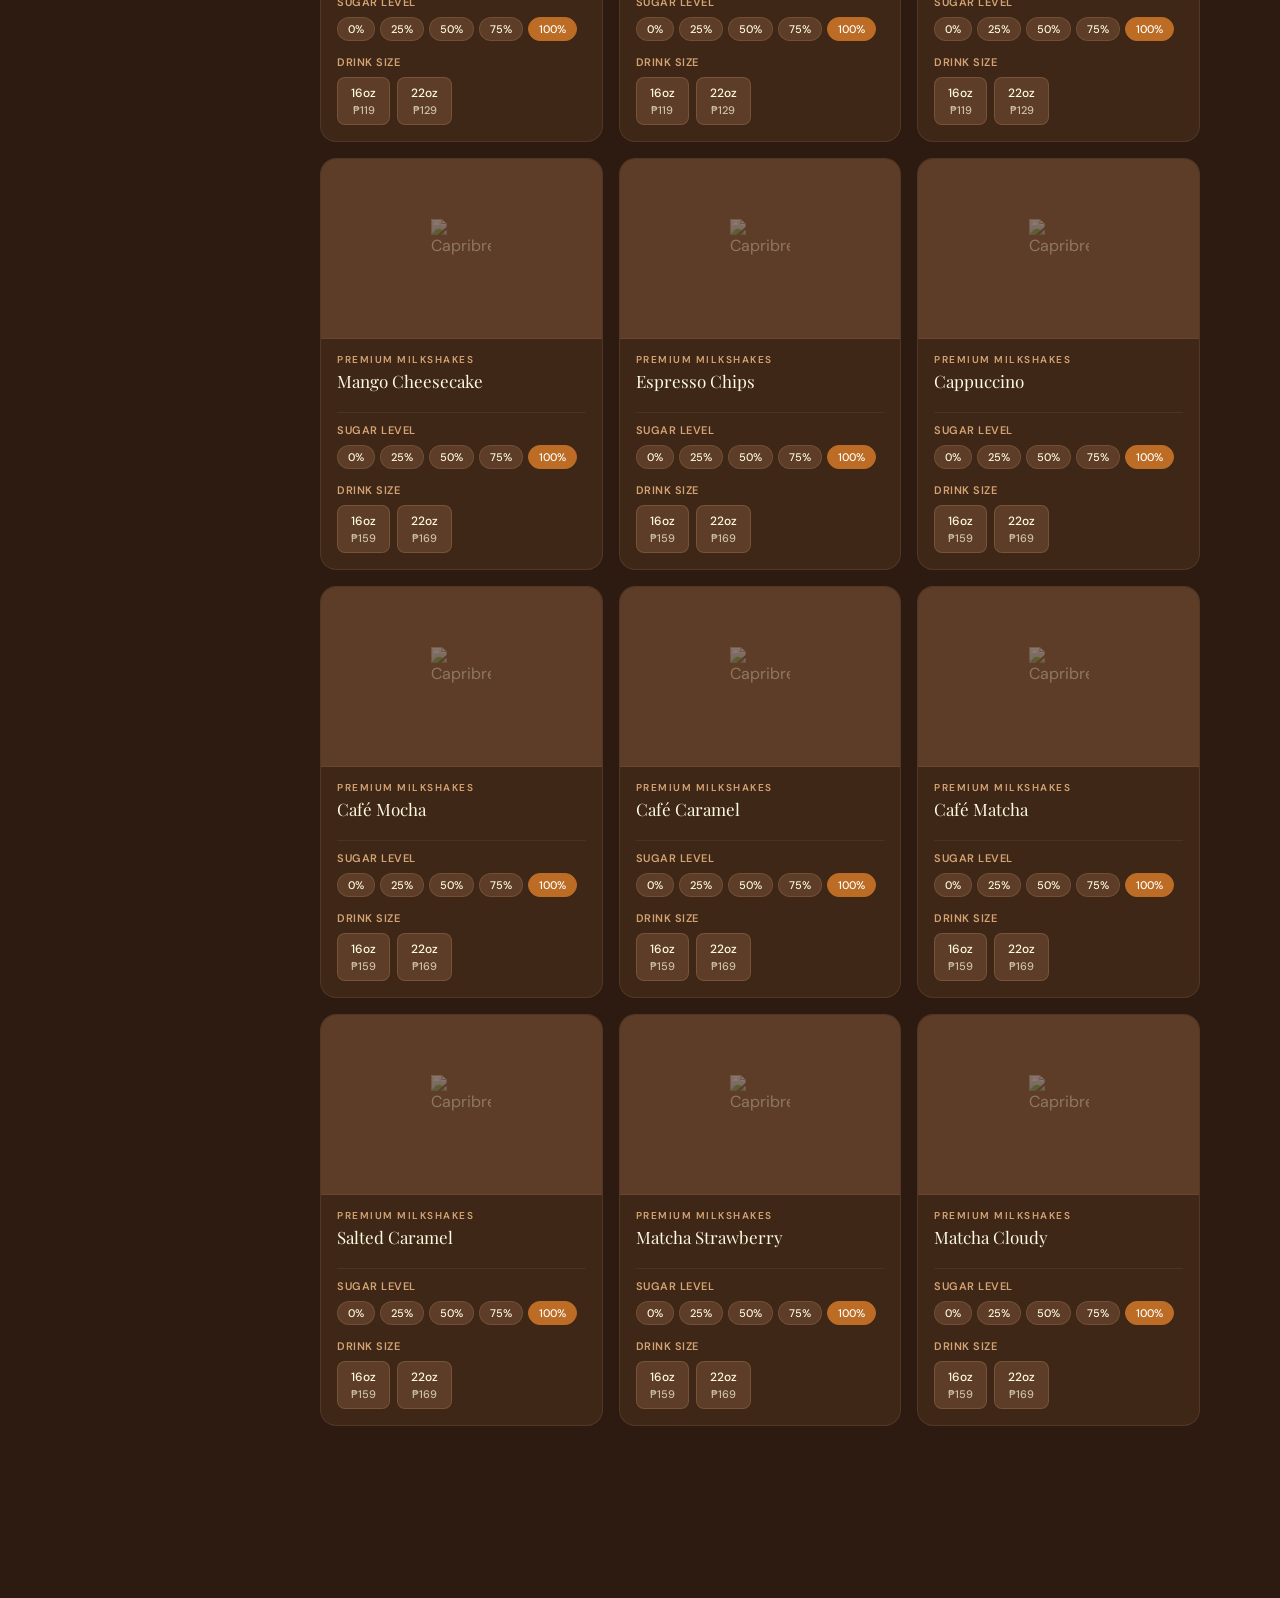
==== commit 0f8668bd: "Add files via upload" ====
--- a/index.html
+++ b/index.html
@@ -1324,7 +1324,6 @@
 <script src="supabase-config.js"></script>
 
 <script>
-document.addEventListener('DOMContentLoaded', () => {
 // ── Data ──────────────────────────────────────────────────────────────────────
 const initialMenuData = [
   // Coffee Selection (8oz / 12oz / 16oz)
@@ -1435,13 +1434,13 @@
 };
 
 // ── State ─────────────────────────────────────────────────────────────────────
-let menuItems = [];
+let cart = [];
+let menuItems = []; // This will hold the live data from Supabase
 let currentCategory = 'All';
 let currentMenuType = 'Beverage'; // New: Beverage or Food
 let globalAddons = []; // New: Stores global add-ons
 let searchTerm = '';
 let orderType = 'dine-in';
-let menuItems = []; // This will hold the live data from Supabase
 const MIN_DELIVERY_FEE = 30;
 
 function optimizeCloudinaryURL(url) {
@@ -2142,7 +2141,6 @@
 
 // ── Start ─────────────────────────────────────────────────────────────────────
 init();
-});
 </script>
 </body>
 </html>
